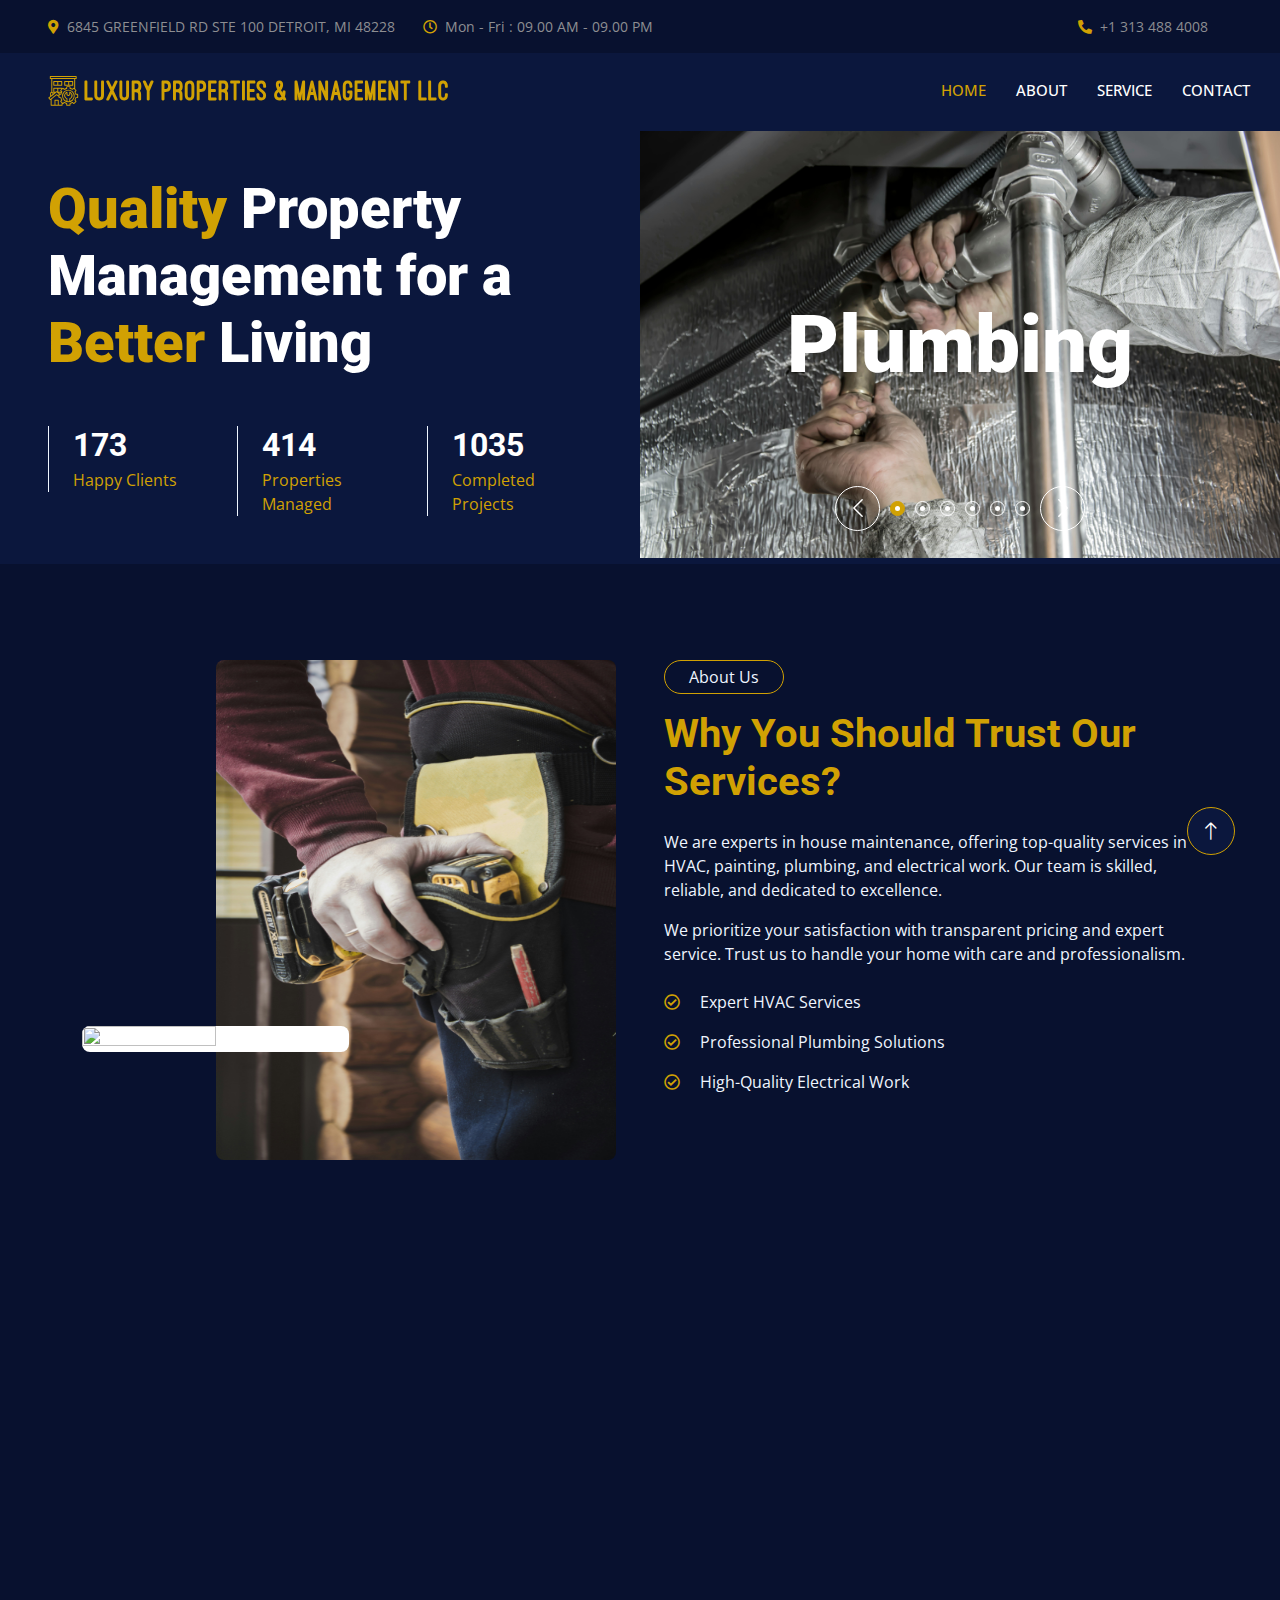
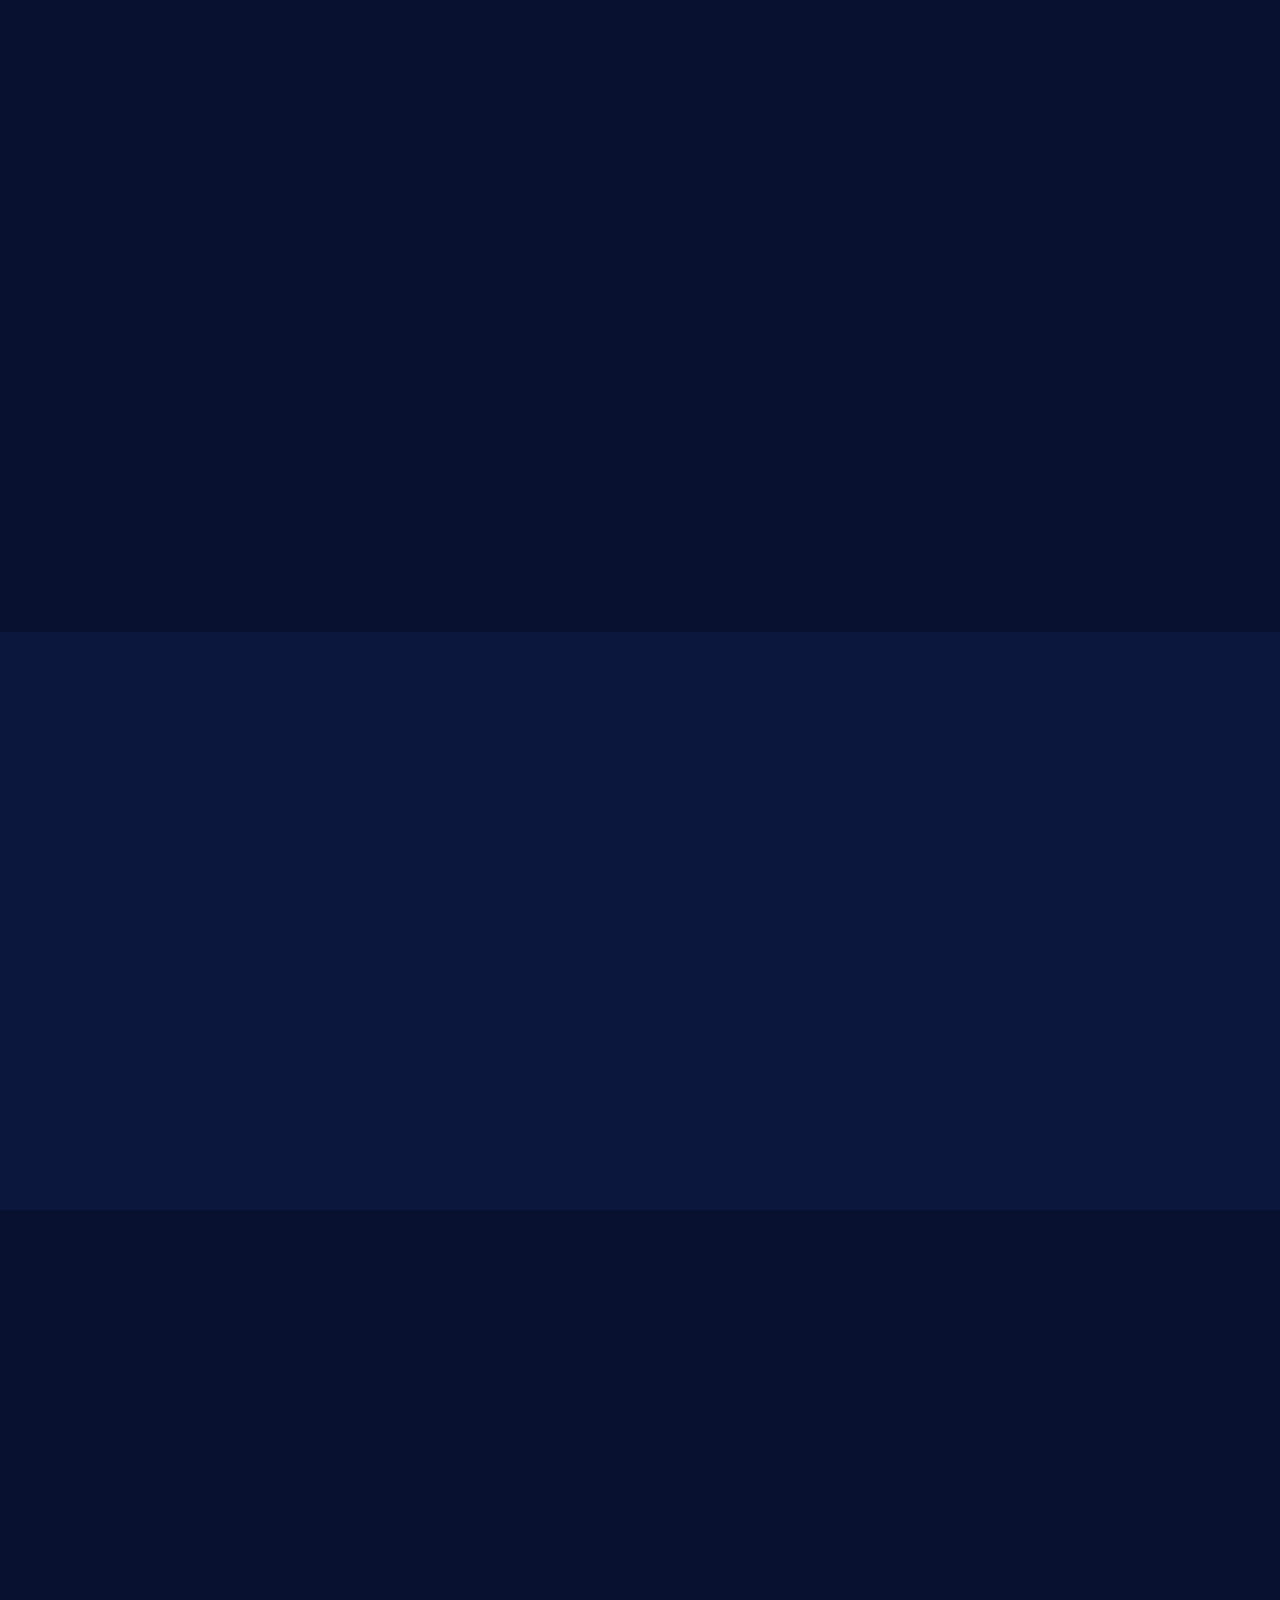
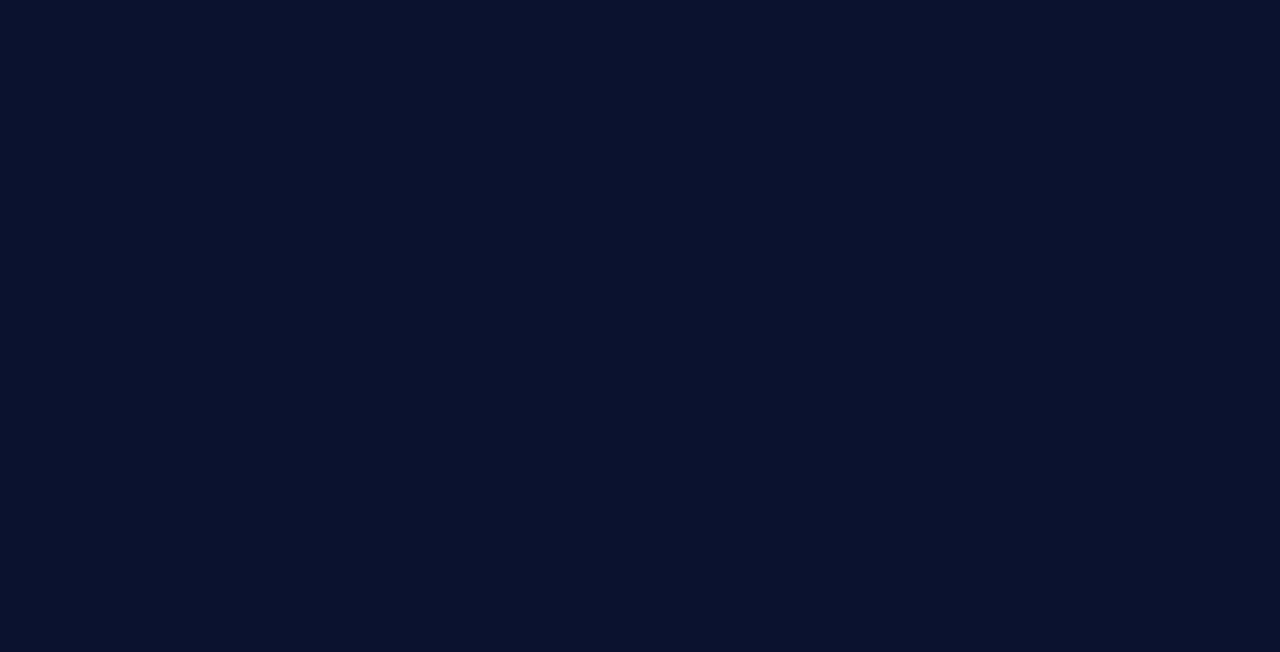
==== index.html @ 9fa2a431 "fixng meta tags" ====
<!DOCTYPE html>
<html lang="en">
    <head>
        <meta charset="utf-8">
        <title>Luxury Properties & Management LLC</title>
        <meta content="width=device-width, initial-scale=1.0" name="viewport">
        <meta name="keywords" content="home maintenance, HVAC repair, plumbing services, electrical work, painting, carpentry, pavement solutions, property management, handyman services">
        <meta name="description" content="Luxury Properties & Management LLC offers expert home maintenance services, including HVAC, plumbing, electrical work, painting, carpentry, and pavement solutions. Reliable, efficient, and high-quality service for your home or business.">
        <meta property="og:title" content="Luxury Properties & Management LLC - Home Maintenance Services">
        <meta property="og:description" content="Expert HVAC, plumbing, electrical, painting, carpentry, and pavement services. Reliable home maintenance solutions for your property.">
        <meta property="og:image" content="https://luxurypropertiesm.com/img/painting-service.jpg">
        <meta property="og:url" content="https://luxurypropertiesm.com">
        <meta property="og:type" content="website">
        <!-- Favicon -->
        <link href="img/luxurypropertiesm.ico" rel="icon">
        <!-- Google Web Fonts -->
        <link rel="preconnect" href="https://fonts.googleapis.com">
        <link rel="preconnect" href="https://fonts.gstatic.com" crossorigin>
        <link href="https://fonts.googleapis.com/css2?family=Open+Sans:wght@400;500&family=Roboto:wght@500;700;900&display=swap" rel="stylesheet">
        <!-- Icon Font Stylesheet -->
        <link href="https://cdnjs.cloudflare.com/ajax/libs/font-awesome/5.10.0/css/all.min.css" rel="stylesheet">
        <link href="https://cdn.jsdelivr.net/npm/bootstrap-icons@1.4.1/font/bootstrap-icons.css" rel="stylesheet">
        <script src="https://kit.fontawesome.com/e46ff3aebe.js" crossorigin="anonymous"></script>
        <!-- Libraries Stylesheet -->
        <link href="lib/animate/animate.min.css" rel="stylesheet">
        <link href="lib/owlcarousel/assets/owl.carousel.min.css" rel="stylesheet">
        <link href="lib/tempusdominus/css/tempusdominus-bootstrap-4.min.css" rel="stylesheet">
        <!-- Customized Bootstrap Stylesheet -->
        <link href="css/bootstrap.min.css" rel="stylesheet">
        <!-- Template Stylesheet -->
        <link href="css/style.css" rel="stylesheet">
    </head>
    <body>
        <!-- Spinner Start -->
        <div id="spinner" class="show bg-white position-fixed translate-middle w-100 vh-100 top-50 start-50 d-flex align-items-center justify-content-center">
            <div class="spinner-grow text-primary" style="width: 3rem; height: 3rem;" role="status">
                <span class="sr-only">Loading...</span>
            </div>
        </div>
        <!-- Spinner End -->
        <!-- Topbar Start -->
        <div class="container-fluid bg-light p-0 wow fadeIn" data-wow-delay="0.1s">
            <div class="row gx-0 d-none d-lg-flex dark-background">
                <div class="col-lg-7 px-5 text-start">
                    <div class="h-100 d-inline-flex align-items-center py-3 me-4">
                        <small class="fa fa-map-marker-alt text-primary me-2"></small>
                        <small>6845 GREENFIELD RD STE 100 DETROIT, MI 48228</small>
                    </div>
                    <div class="h-100 d-inline-flex align-items-center py-3">
                        <small class="far fa-clock text-primary me-2"></small>
                        <small>Mon - Fri : 09.00 AM - 09.00 PM</small>
                    </div>
                </div>
                <div class="col-lg-5 px-5 text-end">
                    <div class="h-100 d-inline-flex align-items-center py-3 me-4">
                        <small class="fa fa-phone-alt text-primary me-2"></small>
                        <small>+1 313 488 4008</small>
                    </div>
                </div>
            </div>
        </div>
        <!-- Topbar End -->
        <!-- Navbar Start -->
        <nav class="navbar navbar-expand-lg bg-white navbar-light sticky-top p-0 wow fadeIn primary-background" data-wow-delay="0.1s">
            <a href="index.html" class="navbar-brand d-flex align-items-center px-4 px-lg-5">
                <img
                    src="img/default-monochrome.svg"
                    alt="Logo"
                    style="max-width: 400px; min-width: 200px;"
                    height="100%"
                >
            </a>
            <button
                type="button"
                class="navbar-toggler me-4"
                data-bs-toggle="collapse"
                data-bs-target="#navbarCollapse"
            >
                <span class="navbar-toggler-icon"></span>
            </button>
            <div class="collapse navbar-collapse" id="navbarCollapse">
                <div class="navbar-nav ms-auto p-4 p-lg-0">
                    <a href="index.html" class="nav-item nav-link active">Home</a>
                    <a href="about.html" class="nav-item nav-link">About</a>
                    <a href="service.html" class="nav-item nav-link">Service</a>
                    <a href="contact.html" class="nav-item nav-link">Contact</a>
                </div>
            </div>
        </nav>
        <!-- Navbar End -->
        <!-- Header Start -->
        <div class="container-fluid header bg-primary p-0 mb-5">
            <div class="row g-0 align-items-center flex-column-reverse flex-lg-row primary-background">
                <div class="col-lg-6 p-5 wow fadeIn" data-wow-delay="0.1s">
                    <h1 class="display-4 mb-5 text-white">
                        <span class="text-primary">Quality</span>
                        Property Management for a
                        <span class="text-primary">Better</span>
                        Living
                    </h1>
                    <div class="row g-4">
                        <div class="col-sm-4">
                            <div class="border-start border-light ps-4">
                                <h2 class="text-white mb-1" data-toggle="counter-up">500</h2>
                                <p class="text-primary mb-0">Happy Clients</p>
                            </div>
                        </div>
                        <div class="col-sm-4">
                            <div class="border-start border-light ps-4">
                                <h2 class="text-white mb-1" data-toggle="counter-up">1200</h2>
                                <p class="text-primary mb-0">Properties Managed</p>
                            </div>
                        </div>
                        <div class="col-sm-4">
                            <div class="border-start border-light ps-4">
                                <h2 class="text-white mb-1" data-toggle="counter-up">3000</h2>
                                <p class="text-primary mb-0">Completed Projects</p>
                            </div>
                        </div>
                    </div>
                </div>
                <div class="col-lg-6 wow fadeIn" data-wow-delay="0.5s">
                    <div class="owl-carousel header-carousel">
                        <div class="owl-carousel-item position-relative">
                            <img class="img-fluid" src="img/pumbing-service.jpg" alt="">
                            <div class="owl-carousel-text">
                                <h1 class="display-1 text-white mb-0">Plumbing</h1>
                            </div>
                        </div>
                        <div class="owl-carousel-item position-relative">
                            <img class="img-fluid" src="img/Electric-2.jpg" alt="">
                            <div class="owl-carousel-text">
                                <h1 class="display-1 text-white mb-0">Electrical</h1>
                            </div>
                        </div>
                        <div class="owl-carousel-item position-relative">
                            <img class="img-fluid" src="img/HVAC.jpg" alt="">
                            <div class="owl-carousel-text">
                                <h1 class="display-1 text-white mb-0">HVAC</h1>
                            </div>
                        </div>
                        <div class="owl-carousel-item position-relative">
                            <img class="img-fluid" src="img/Pavement.jpg" alt="">
                            <div class="owl-carousel-text">
                                <h1 class="display-1 text-white mb-0">Pavement</h1>
                            </div>
                        </div>
                        <div class="owl-carousel-item position-relative">
                            <img class="img-fluid" src="img/painting-service.jpg" alt="">
                            <div class="owl-carousel-text">
                                <h1 class="display-1 text-white mb-0">Painting</h1>
                            </div>
                        </div>
                        <div class="owl-carousel-item position-relative">
                            <img class="img-fluid" src="img/Luxury-House.jpg" alt="">
                            <div class="owl-carousel-text">
                                <h1 class="display-1 text-white mb-0">General Maintenance</h1>
                            </div>
                        </div>
                    </div>
                </div>
            </div>
        </div>
        <!-- Header End -->
        <!-- About Start -->
        <div class="container-xxl py-5">
            <div class="container">
                <div class="row g-5">
                    <div class="col-lg-6 wow fadeIn" data-wow-delay="0.1s">
                        <div class="d-flex flex-column">
                            <img
                                class="img-fluid rounded w-75 align-self-end"
                                src="img/trust-us.jpg"
                                alt=""
                                style="max-height: 500px;"
                            >
                            <img
                                class="img-fluid rounded w-50 bg-white "
                                src="img/trust-us-2.jpg"
                                alt=""
                                style="margin-top: -25%; height: 100%; width: 100%;"
                            >
                        </div>
                    </div>
                    <div class="col-lg-6 wow fadeIn" data-wow-delay="0.5s">
                        <p class="d-inline-block border rounded-pill py-1 px-4">About Us</p>
                        <h1 class="mb-4 text-primary">Why You Should Trust Our Services?</h1>
                        <p>We are experts in house maintenance, offering top-quality services in HVAC, painting, plumbing, and electrical work. Our team is skilled, reliable, and dedicated to excellence.</p>
                        <p class="mb-4">We prioritize your satisfaction with transparent pricing and expert service. Trust us to handle your home with care and professionalism.</p>
                        <p>
                            <i class="far fa-check-circle text-primary me-3"></i>
                            Expert HVAC Services
                        </p>
                        <p>
                            <i class="far fa-check-circle text-primary me-3"></i>
                            Professional Plumbing Solutions
                        </p>
                        <p>
                            <i class="far fa-check-circle text-primary me-3"></i>
                            High-Quality Electrical Work
                        </p>
                    </div>
                </div>
            </div>
        </div>
        <!-- About End -->
        <!-- Service Start -->
        <div class="container-xxl py-5">
            <div class="container">
                <div class="text-center mx-auto mb-5 wow fadeInUp" data-wow-delay="0.1s" style="max-width: 600px;">
                    <p class="d-inline-block border rounded-pill py-1 px-4">Services</p>
                    <h1 class="text-primary">Home Maintenance Solutions</h1>
                </div>
                <div class="row g-4">
                    <div class="col-lg-4 col-md-6 wow fadeInUp" data-wow-delay="0.1s">
                        <div class="service-item primary-background rounded h-100 p-5">
                            <div class="d-inline-flex align-items-center justify-content-center dark-background rounded-circle mb-4" style="width: 65px; height: 65px;">
                                <i class="fa-solid fa-faucet text-primary fs-4"></i>
                            </div>
                            <h4 class="mb-3 text-primary">Plumbing</h4>
                            <p class="mb-4">Reliable plumbing solutions for repairs, installations, and leak prevention.</p>
                            <a class="btn" href="./service.html">
                                <i class="fa fa-plus text-primary me-3"></i>
                                Read More
                            </a>
                        </div>
                    </div>
                    <div class="col-lg-4 col-md-6 wow fadeInUp" data-wow-delay="0.3s">
                        <div class="service-item primary-background rounded h-100 p-5">
                            <div class="d-inline-flex align-items-center justify-content-center dark-background rounded-circle mb-4" style="width: 65px; height: 65px;">
                                <i class="fa-solid fa-temperature-arrow-down text-primary fs-4"></i>
                            </div>
                            <h4 class="mb-3 text-primary">HVAC Installation & Repair</h4>
                            <p class="mb-4">Expert HVAC installation, repair, and maintenance for year-round comfort.</p>
                            <a class="btn" href="./service.html">
                                <i class="fa fa-plus text-primary me-3"></i>
                                Read More
                            </a>
                        </div>
                    </div>
                    <div class="col-lg-4 col-md-6 wow fadeInUp" data-wow-delay="0.5s">
                        <div class="service-item primary-background rounded h-100 p-5">
                            <div class="d-inline-flex align-items-center justify-content-center dark-background rounded-circle mb-4" style="width: 65px; height: 65px;">
                                <i class="fa-solid fa-paint-roller text-primary fs-4"></i>
                            </div>
                            <h4 class="mb-3 text-primary">Painting</h4>
                            <p class="mb-4">Professional painting services for interior, exterior, and custom finishes.</p>
                            <a class="btn" href="./service.html">
                                <i class="fa fa-plus text-primary me-3"></i>
                                Read More
                            </a>
                        </div>
                    </div>
                    <div class="col-lg-4 col-md-6 wow fadeInUp" data-wow-delay="0.1s">
                        <div class="service-item primary-background rounded h-100 p-5">
                            <div class="d-inline-flex align-items-center justify-content-center dark-background rounded-circle mb-4" style="width: 65px; height: 65px;">
                                <i class="fa-solid fa-plug-circle-bolt text-primary fs-4"></i>
                            </div>
                            <h4 class="mb-3 text-primary">Electrical</h4>
                            <p class="mb-4">Safe and efficient electrical installation, repair, and maintenance services.</p>
                            <a class="btn" href="./service.html">
                                <i class="fa fa-plus text-primary me-3"></i>
                                Read More
                            </a>
                        </div>
                    </div>
                    <div class="col-lg-4 col-md-6 wow fadeInUp" data-wow-delay="0.3s">
                        <div class="service-item primary-background rounded h-100 p-5">
                            <div class="d-inline-flex align-items-center justify-content-center dark-background rounded-circle mb-4" style="width: 65px; height: 65px;">
                                <i class="fa-solid fa-hammer text-primary fs-4"></i>
                            </div>
                            <h4 class="mb-3 text-primary">Carpentry</h4>
                            <p class="mb-4">Skilled carpentry services for repairs, custom woodwork, and installations.</p>
                            <a class="btn" href="./service.html">
                                <i class="fa fa-plus text-primary me-3"></i>
                                Read More
                            </a>
                        </div>
                    </div>
                    <div class="col-lg-4 col-md-6 wow fadeInUp" data-wow-delay="0.5s">
                        <div class="service-item primary-background rounded h-100 p-5">
                            <div class="d-inline-flex align-items-center justify-content-center dark-background rounded-circle mb-4" style="width: 65px; height: 65px;">
                                <i class="fa-solid fa-road-circle-check text-primary fs-4"></i>
                            </div>
                            <h4 class="mb-3 text-primary">Pavement</h4>
                            <p class="mb-4">Durable pavement solutions for installation, repair, and maintenance services.</p>
                            <a class="btn" href="./service.html">
                                <i class="fa fa-plus text-primary me-3"></i>
                                Read More
                            </a>
                        </div>
                    </div>
                </div>
            </div>
        </div>
        <!-- Service End -->
        <!-- Feature Start -->
        <div class="container-fluid bg-primary overflow-hidden my-5 px-lg-0 primary-background">
            <div class="container feature px-lg-0">
                <div class="row g-0 mx-lg-0">
                    <div class="col-lg-6 feature-text py-5 wow fadeIn" data-wow-delay="0.1s">
                        <div class="p-lg-5 ps-lg-0">
                            <p class="d-inline-block border rounded-pill text-light py-1 px-4">Features</p>
                            <h1 class="text-primary mb-4">Why Choose Us</h1>
                            <p class="text-white mb-4 pb-2">Experienced professionals delivering top-quality home maintenance. From plumbing to electrical work, we ensure reliable, efficient, and long-lasting solutions. Trust us for expert service and customer satisfaction.</p>
                            <div class="row g-4">
                                <div class="col-6">
                                    <div class="d-flex align-items-center">
                                        <div class="d-flex flex-shrink-0 align-items-center justify-content-center rounded-circle dark-background" style="width: 55px; height: 55px;">
                                            <i class="fa-solid fa-user-check text-primary"></i>
                                        </div>
                                        <div class="ms-4">
                                            <p class="text-white mb-2">Experience</p>
                                            <h5 class="text-white mb-0">Workers</h5>
                                        </div>
                                    </div>
                                </div>
                                <div class="col-6">
                                    <div class="d-flex align-items-center">
                                        <div class="d-flex flex-shrink-0 align-items-center justify-content-center rounded-circle dark-background" style="width: 55px; height: 55px;">
                                            <i class="fa fa-check text-primary"></i>
                                        </div>
                                        <div class="ms-4">
                                            <p class="text-white mb-2">Quality</p>
                                            <h5 class="text-white mb-0">Services</h5>
                                        </div>
                                    </div>
                                </div>
                                <div class="col-6">
                                    <div class="d-flex align-items-center">
                                        <div class="d-flex flex-shrink-0 align-items-center justify-content-center rounded-circle dark-background" style="width: 55px; height: 55px;">
                                            <i class="fa fa-comment-medical text-primary"></i>
                                        </div>
                                        <div class="ms-4">
                                            <p class="text-white mb-2">Positive</p>
                                            <h5 class="text-white mb-0">Consultation</h5>
                                        </div>
                                    </div>
                                </div>
                                <div class="col-6">
                                    <div class="d-flex align-items-center">
                                        <div class="d-flex flex-shrink-0 align-items-center justify-content-center rounded-circle dark-background" style="width: 55px; height: 55px;">
                                            <i class="fa fa-headphones text-primary"></i>
                                        </div>
                                        <div class="ms-4">
                                            <p class="text-white mb-2">24 Hours</p>
                                            <h5 class="text-white mb-0">Support</h5>
                                        </div>
                                    </div>
                                </div>
                            </div>
                        </div>
                    </div>
                    <div class="col-lg-6 pe-lg-0 wow fadeIn" data-wow-delay="0.5s" style="min-height: 400px;">
                        <div class="position-relative h-100">
                            <img
                                class="position-absolute img-fluid w-100 h-100"
                                src="img/Electric-2.jpg"
                                style="object-fit: cover;"
                                alt=""
                            >
                        </div>
                    </div>
                </div>
            </div>
        </div>
        <!-- Feature End -->
        <!-- Testimonial Start -->
        <div class="container-xxl py-5">
            <div class="container">
                <div class="text-center mx-auto mb-5 wow fadeInUp" data-wow-delay="0.1s" style="max-width: 600px;">
                    <p class="d-inline-block border rounded-pill py-1 px-4">Testimonial</p>
                    <h1 class="text-primary">What Our Customers Say!</h1>
                </div>
                <div class="owl-carousel testimonial-carousel wow fadeInUp" data-wow-delay="0.1s">
                    <div class="testimonial-item text-center">
                        <img class="img-fluid dark-background rounded-circle p-2 mx-auto mb-4" src="img/unknownuser.jpg" style="width: 100px; height: 100px;">
                        <div class="testimonial-text rounded text-center p-4">
                            <p>I couldn't be happier with the service from this team! They fixed our plumbing issues quickly and efficiently, and the prices were fair. The technicians were professional and friendly. Highly recommend!</p>
                            <h5 class="mb-1">Sarah L.</h5>
                        </div>
                    </div>
                    <div class="testimonial-item text-center">
                        <img class="img-fluid dark-background rounded-circle p-2 mx-auto mb-4" src="img/unknownuser.jpg" style="width: 100px; height: 100px;">
                        <div class="testimonial-text rounded text-center p-4">
                            <p>We had our HVAC system replaced, and the process was seamless. The crew was knowledgeable and respectful, and they ensured everything was running perfectly before they left. Our home has never been more comfortable!</p>
                            <h5 class="mb-1">James T.</h5>
                        </div>
                    </div>
                    <div class="testimonial-item text-center">
                        <img class="img-fluid dark-background rounded-circle p-2 mx-auto mb-4" src="img/unknownuser.jpg" style="width: 100px; height: 100px;">
                        <div class="testimonial-text rounded text-center p-4">
                            <p>The painting service was exceptional! The team worked fast and with great attention to detail. Our home looks brand new, and the final result exceeded our expectations. Will definitely use them again for any future needs.</p>
                            <h5 class="mb-1">Emily W.</h5>
                        </div>
                    </div>
                </div>
            </div>
        </div>
        <!-- Testimonial End -->
        <!-- Footer Start -->
        <div class="container-fluid bg-dark text-light footer mt-5 pt-5 wow fadeIn primary-background" data-wow-delay="0.1s">
            <div class="container py-5">
                <div class="row g-5">
                    <div class="col-lg-3 col-md-6">
                        <h5 class="text-light mb-4">Address</h5>
                        <p class="mb-2">
                            <i class="fa fa-map-marker-alt me-3"></i>
                            6845 GREENFIELD RD STE 100 DETROIT, MI 48228
                        </p>
                        <p class="mb-2">
                            <i class="fa fa-phone-alt me-3"></i>
                            +1 313 488 4008
                        </p>
                        <p class="mb-2">
                            <i class="fa fa-envelope me-3"></i>
                            service@luxurypropertiesm.com
                        </p>
                        <p class="mb-2">
                            <i class="fa fa-envelope me-3"></i>
                            ap@luxurypropertiesm.com
                        </p>
                    </div>
                    <div class="col-lg-3 col-md-6">
                        <h5 class="text-light mb-4">Services</h5>
                        <a class="btn btn-link" href="./service.html">Plumbing</a>
                        <a class="btn btn-link" href="./service.html">HVAC Installation & Repair</a>
                        <a class="btn btn-link" href="./service.html">Painting</a>
                        <a class="btn btn-link" href="./service.html">Electrical</a>
                        <a class="btn btn-link" href="./service.html">Carpentry</a>
                        <a class="btn btn-link" href="./service.html">Pavement</a>
                    </div>
                    <div class="col-lg-3 col-md-6">
                        <h5 class="text-light mb-4">Quick Links</h5>
                        <a class="btn btn-link" href="./about.html">About Us</a>
                        <a class="btn btn-link" href="./contact.html">Contact Us</a>
                        <a class="btn btn-link" href="./service.html">Our Services</a>
                        <a class="btn btn-link" href="./privacy.html">Terms & Condition</a>
                    </div>
                </div>
            </div>
            <!-- <div class="container">
                <div class="copyright">
                    <div class="row">
                        <div class="col-md-6 text-center text-md-start mb-3 mb-md-0">
                            &copy;
                            <a class="border-bottom" href="#">Your Site Name</a>
                            , All Right Reserved.
                        </div>
                        <div class="col-md-6 text-center text-md-end">
                            Designed By
                            <a class="border-bottom" href="https://htmlcodex.com">HTML Codex</a>
                        </div>
                    </div>
                </div>
            </div> -->
        </div>
        <!-- Footer End -->
        <!-- Back to Top -->
        <a href="#" class="btn btn-lg btn-primary btn-lg-square rounded-circle back-to-top">
            <i class="bi bi-arrow-up"></i>
        </a>
        <!-- JavaScript Libraries -->
        <script src="https://code.jquery.com/jquery-3.4.1.min.js"></script>
        <script src="https://cdn.jsdelivr.net/npm/bootstrap@5.0.0/dist/js/bootstrap.bundle.min.js"></script>
        <script src="lib/wow/wow.min.js"></script>
        <script src="lib/easing/easing.min.js"></script>
        <script src="lib/waypoints/waypoints.min.js"></script>
        <script src="lib/counterup/counterup.min.js"></script>
        <script src="lib/owlcarousel/owl.carousel.min.js"></script>
        <script src="lib/tempusdominus/js/moment.min.js"></script>
        <script src="lib/tempusdominus/js/moment-timezone.min.js"></script>
        <script src="lib/tempusdominus/js/tempusdominus-bootstrap-4.min.js"></script>
        <!-- Template Javascript -->
        <script src="js/main.js"></script>
    </body>
</html>
---- css/style.css ----
/********** Template CSS **********/
:root {
    --primary: #d1a103;
    --dark-primary:#b98f05;
    --light: #EFF5FF;
    --dark: #1B2C51;
    --primary-background: #0b173d;
    --dark-background: #08112f;
}



p{
    color: var(--light)
}

body{
    background-color: var(--dark-background);
}

.border{
    border: 1px solid var(--primary) !important;
}

.navbar-toggler, .navbar-light .navbar-toggler, .navbar-toggler-icon{
    color : var(--primary) !important;
}

.navbar-toggler-icon {
    filter: invert(70%) sepia(98%) saturate(750%) hue-rotate(0deg) brightness(100%) contrast(100%);
}


.primary-background{
    background-color: var(--primary-background) !important;
}

.dark-background{
    background-color: var(--dark-background) !important;
}

.fw-medium {
    font-weight: 500 !important;
}

.fw-bold {
    font-weight: 700 !important;
}

.fw-black {
    font-weight: 900 !important;
}

.back-to-top {
    position: fixed;
    display: none;
    right: 45px;
    bottom: 45px;
    z-index: 99;
}


/*** Spinner ***/
#spinner {
    opacity: 0;
    visibility: hidden;
    transition: opacity .5s ease-out, visibility 0s linear .5s;
    z-index: 99999;
}

#spinner.show {
    transition: opacity .5s ease-out, visibility 0s linear 0s;
    visibility: visible;
    opacity: 1;
}


/*** Button ***/
.btn {
    font-weight: 500;
    transition: .5s;
}

.btn.btn-primary,
.btn.btn-secondary {
    color: #FFFFFF;
}

.btn-square {
    width: 38px;
    height: 38px;
}

.btn-sm-square {
    width: 32px;
    height: 32px;
}

.btn-lg-square {
    width: 48px;
    height: 48px;
}

.btn-square,
.btn-sm-square,
.btn-lg-square {
    padding: 0;
    display: flex;
    align-items: center;
    justify-content: center;
    font-weight: normal;
}


/*** Navbar ***/
.navbar .dropdown-toggle::after {
    border: none;
    content: "\f107";
    font-family: "Font Awesome 5 Free";
    font-weight: 900;
    vertical-align: middle;
    margin-left: 8px;
}

.navbar .navbar-nav .nav-link {
    margin-right: 30px;
    padding: 25px 0;
    color: #FFFFFF;
    font-size: 15px;
    font-weight: 500;
    text-transform: uppercase;
    outline: none;
}

.navbar .navbar-nav .nav-link:hover,
.navbar .navbar-nav .nav-link.active {
    color: var(--primary);
}

@media (max-width: 991.98px) {
    .navbar .navbar-nav .nav-link  {
        margin-right: 0;
        padding: 10px 0;
    }

    .navbar .navbar-nav {
        border-top: 1px solid #EEEEEE;
    }
}

.navbar .navbar-brand,
.navbar a.btn {
    height: 75px;
}

.navbar .navbar-nav .nav-link {
    font-weight: 500;
}

.navbar.sticky-top {
    top: -100px;
    transition: .5s;
}

@media (min-width: 992px) {
    .navbar .nav-item .dropdown-menu {
        display: block;
        border: none;
        margin-top: 0;
        top: 150%;
        opacity: 0;
        visibility: hidden;
        transition: .5s;
    }

    .navbar .nav-item:hover .dropdown-menu {
        top: 100%;
        visibility: visible;
        transition: .5s;
        opacity: 1;
    }
}


/*** Header ***/
.header-carousel .owl-carousel-text {
    position: absolute;
    width: 100%;
    height: 100%;
    padding: 3rem;
    top: 0;
    left: 0;
    display: flex;
    align-items: center;
    justify-content: center;
    text-shadow: 0 0 30px rgba(0, 0, 0, .1);
}

.header-carousel .owl-nav {
    position: absolute;
    width: 250px;
    height: 45px;
    bottom: 30px;
    left: 50%;
    transform: translateX(-50%);
    display: flex;
    justify-content: space-between;
}

.header-carousel .owl-nav .owl-prev,
.header-carousel .owl-nav .owl-next {
    width: 45px;
    height: 45px;
    display: flex;
    align-items: center;
    justify-content: center;
    color: #FFFFFF;
    background: transparent;
    border: 1px solid #FFFFFF;
    border-radius: 45px;
    font-size: 22px;
    transition: .5s;
}

.header-carousel .owl-nav .owl-prev:hover,
.header-carousel .owl-nav .owl-next:hover {
    background: var(--primary);
    border-color: var(--primary);
}

.header-carousel .owl-dots {
    position: absolute;
    height: 45px;
    bottom: 30px;
    left: 50%;
    transform: translateX(-50%);
    display: flex;
    align-items: center;
    justify-content: center;
}

.header-carousel .owl-dot {
    position: relative;
    display: inline-block;
    margin: 0 5px;
    width: 15px;
    height: 15px;
    background: transparent;
    border: 1px solid #FFFFFF;
    border-radius: 15px;
    transition: .5s;
}

.header-carousel .owl-dot::after {
    position: absolute;
    content: "";
    width: 5px;
    height: 5px;
    top: 4px;
    left: 4px;
    background: #FFFFFF;
    border-radius: 5px;
}

.header-carousel .owl-dot.active {
    background: var(--primary);
    border-color: var(--primary);
}

.page-header {
    background: url(../img/about.jpg) top  no-repeat;
    background-size: cover;
    text-shadow: 0 0 30px rgba(0, 0, 0, .1);
}

.breadcrumb-item + .breadcrumb-item::before {
    color: var(--light);
}


/*** Service ***/
.service-item {
    transition: .5s;
}

.service-item:hover {
    margin-top: -10px;
    box-shadow: 0 .5rem 1.5rem rgba(0, 0, 0, .08);
}

.service-item .btn {
    width: 40px;
    height: 40px;
    display: inline-flex;
    align-items: center;
    background: var(--dark-background);
    color: var(--light);
    border-radius: 40px;
    white-space: nowrap;
    overflow: hidden;
    transition: .5s;
}

.service-item:hover .btn {
    width: 140px;
}


/*** Feature ***/
@media (min-width: 992px) {
    .container.feature {
        max-width: 100% !important;
    }

    .feature-text  {
        padding-left: calc(((100% - 960px) / 2) + .75rem);
    }
}

@media (min-width: 1200px) {
    .feature-text  {
        padding-left: calc(((100% - 1140px) / 2) + .75rem);
    }
}

@media (min-width: 1400px) {
    .feature-text  {
        padding-left: calc(((100% - 1320px) / 2) + .75rem);
    }
}


/*** Team ***/
.team-item img {
    position: relative;
    top: 0;
    transition: .5s;
}

.team-item:hover img {
    top: -30px;
}

.team-item .team-text {
    position: relative;
    height: 100px;
    transition: .5s;
}

.team-item:hover .team-text {
    margin-top: -60px;
    height: 160px;
}

.team-item .team-text .team-social {
    opacity: 0;
    transition: .5s;
}

.team-item:hover .team-text .team-social {
    opacity: 1;
}

.team-item .team-social .btn {
    display: inline-flex;
    color: var(--primary);
    background: #FFFFFF;
    border-radius: 40px;
}

.team-item .team-social .btn:hover {
    color: #FFFFFF;
    background: var(--primary);
}


/*** Appointment ***/
.bootstrap-datetimepicker-widget.bottom {
    top: auto !important;
}

.bootstrap-datetimepicker-widget .table * {
    border-bottom-width: 0px;
}

.bootstrap-datetimepicker-widget .table th {
    font-weight: 500;
}

.bootstrap-datetimepicker-widget.dropdown-menu {
    padding: 10px;
    border-radius: 2px;
}

.bootstrap-datetimepicker-widget table td.active,
.bootstrap-datetimepicker-widget table td.active:hover {
    background: var(--primary);
}

.bootstrap-datetimepicker-widget table td.today::before {
    border-bottom-color: var(--primary);
}


/*** Testimonial ***/
.testimonial-carousel::before {
    position: absolute;
    content: "";
    top: 0;
    left: 0;
    height: 100%;
    width: 0;
    background: linear-gradient(to right, #08112f 0%, rgba(255, 255, 255, 0) 100%);
    z-index: 1;
}

.testimonial-carousel::after {
    position: absolute;
    content: "";
    top: 0;
    right: 0;
    height: 100%;
    width: 0;
    background: linear-gradient(to left, #08112f 0%, rgba(255, 255, 255, 0) 100%);
    z-index: 1;
}

@media (min-width: 768px) {
    .testimonial-carousel::before,
    .testimonial-carousel::after {
        width: 200px;
    }
}

@media (min-width: 992px) {
    .testimonial-carousel::before,
    .testimonial-carousel::after {
        width: 300px;
    }
}

.testimonial-carousel .owl-item .testimonial-text {
    background: var(--light);
    transform: scale(.8);
    transition: .5s;
}

.testimonial-carousel .owl-item.center .testimonial-text {
    background: var(--primary);
    transform: scale(1);
}

.testimonial-carousel .owl-item .testimonial-text *,
.testimonial-carousel .owl-item .testimonial-item img {
    transition: .5s;
}

.testimonial-carousel .owl-item.center .testimonial-text * {
    color: var(--light) !important;
}

.testimonial-carousel .owl-item.center .testimonial-item img {
    background: var(--primary) !important;
} 

.testimonial-carousel .owl-nav {
    position: absolute;
    width: 350px;
    top: 15px;
    left: 50%;
    transform: translateX(-50%);
    display: flex;
    justify-content: space-between;
    opacity: 0;
    transition: .5s;
    z-index: 1;
}

.testimonial-carousel:hover .owl-nav {
    width: 300px;
    opacity: 1;
}

.testimonial-carousel .owl-nav .owl-prev,
.testimonial-carousel .owl-nav .owl-next {
    position: relative;
    color: var(--primary);
    font-size: 45px;
    transition: .5s;
}

.testimonial-carousel .owl-nav .owl-prev:hover,
.testimonial-carousel .owl-nav .owl-next:hover {
    color: var(--dark);
}


/*** Footer ***/
.footer .btn.btn-social {
    margin-right: 5px;
    width: 35px;
    height: 35px;
    display: flex;
    align-items: center;
    justify-content: center;
    color: var(--light);
    border: 1px solid #FFFFFF;
    transition: .3s;
}

.footer .btn.btn-social:hover {
    color: var(--primary);
}

.footer .btn.btn-link {
    display: block;
    margin-bottom: 5px;
    padding: 0;
    text-align: left;
    color: #FFFFFF;
    font-size: 15px;
    font-weight: normal;
    text-transform: capitalize;
    transition: .3s;
}

.footer .btn.btn-link::before {
    position: relative;
    content: "\f105";
    font-family: "Font Awesome 5 Free";
    font-weight: 900;
    margin-right: 10px;
}

.footer .btn.btn-link:hover {
    color: var(--primary);
    letter-spacing: 1px;
    box-shadow: none;
}

.footer .copyright {
    padding: 25px 0;
    font-size: 15px;
    border-top: 1px solid rgba(256, 256, 256, .1);
}

.footer .copyright a {
    color: var(--light);
}

.footer .copyright a:hover {
    color: var(--primary);
}


.services-card-image{
    min-width: 100%;
    height: 100%;
}
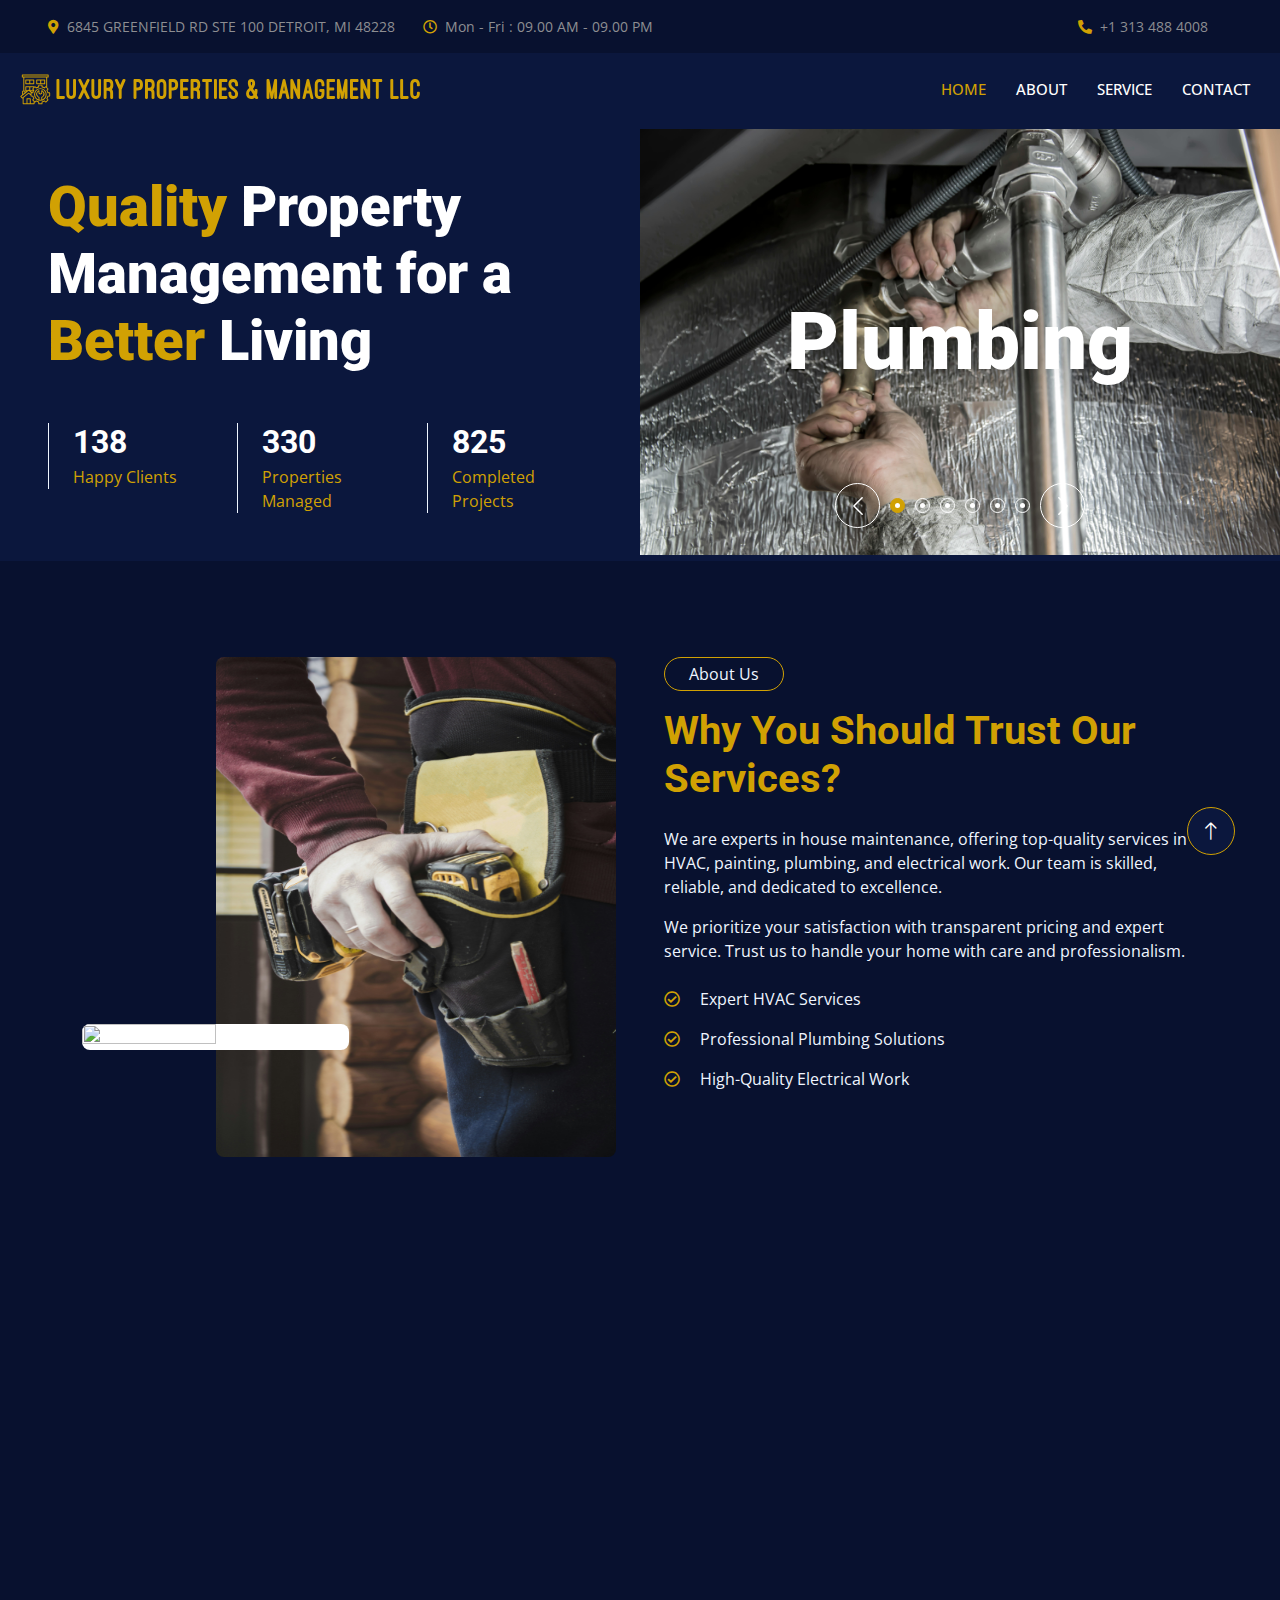
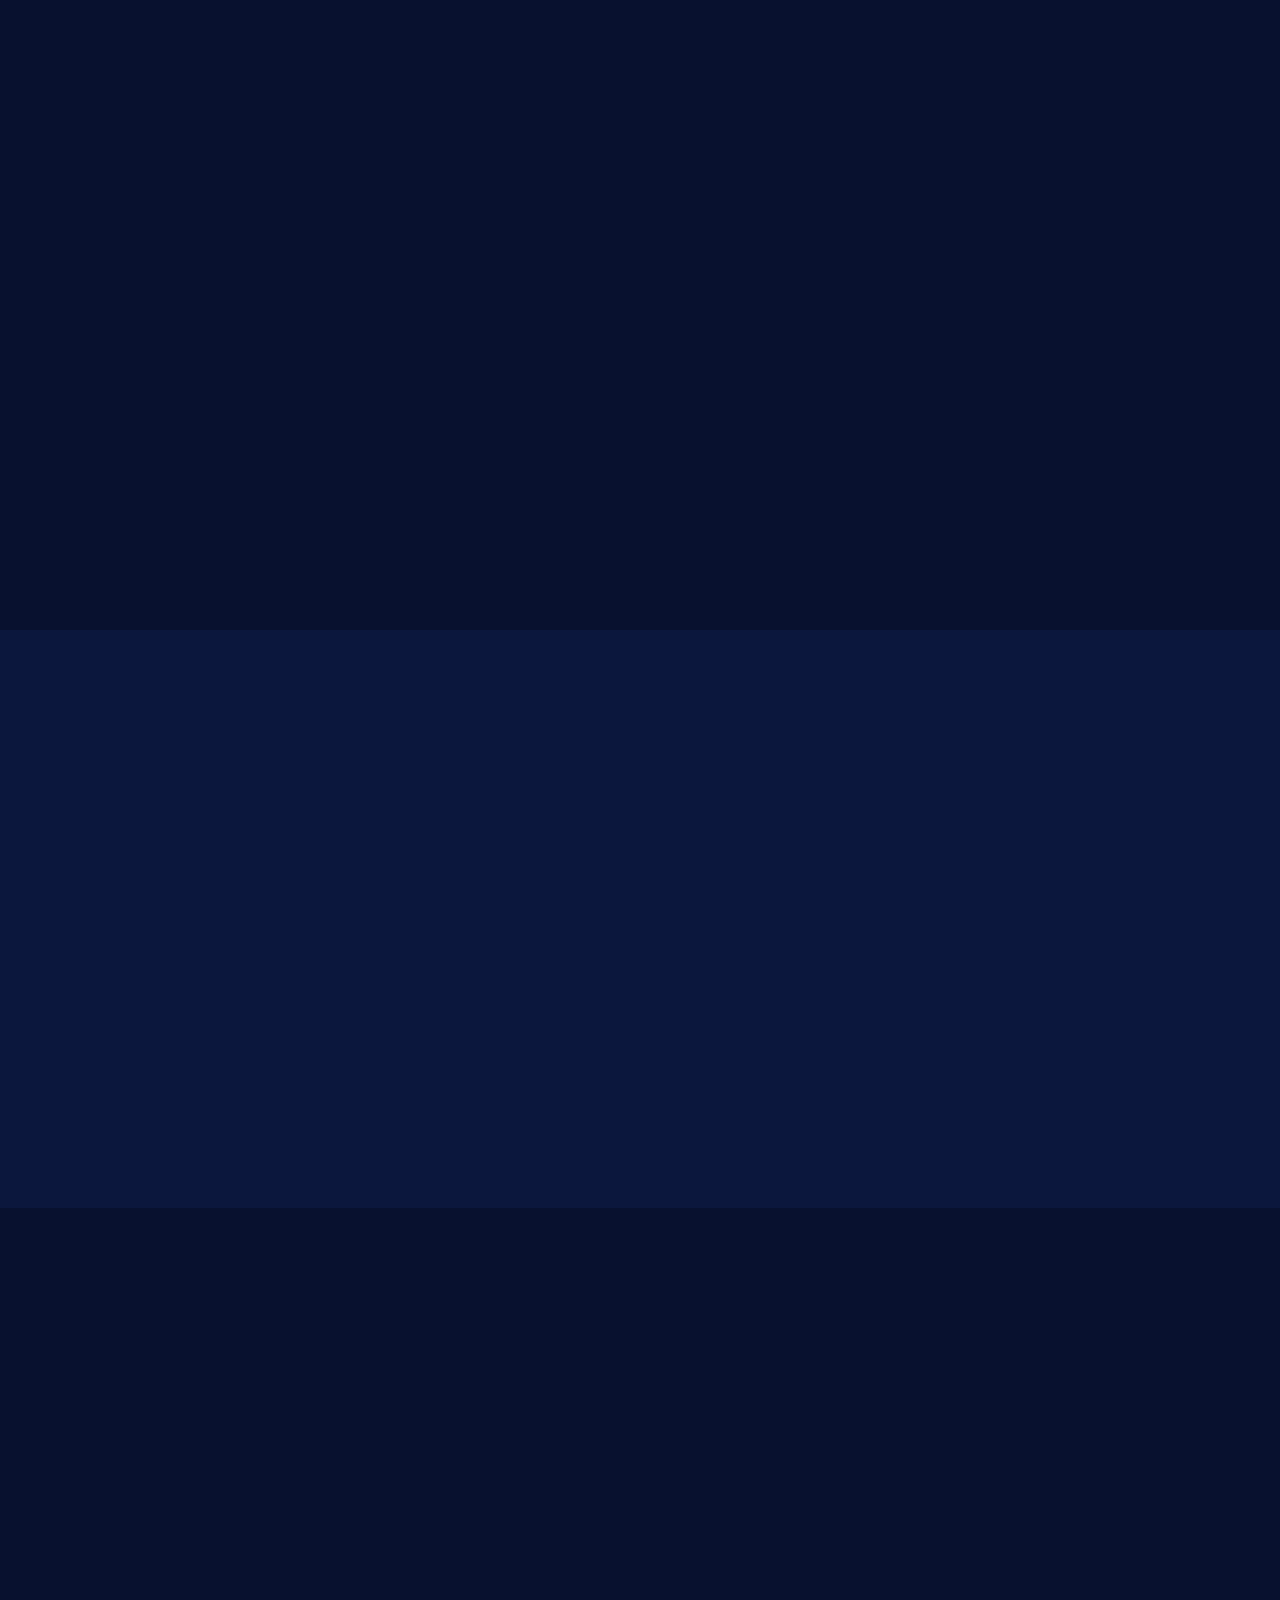
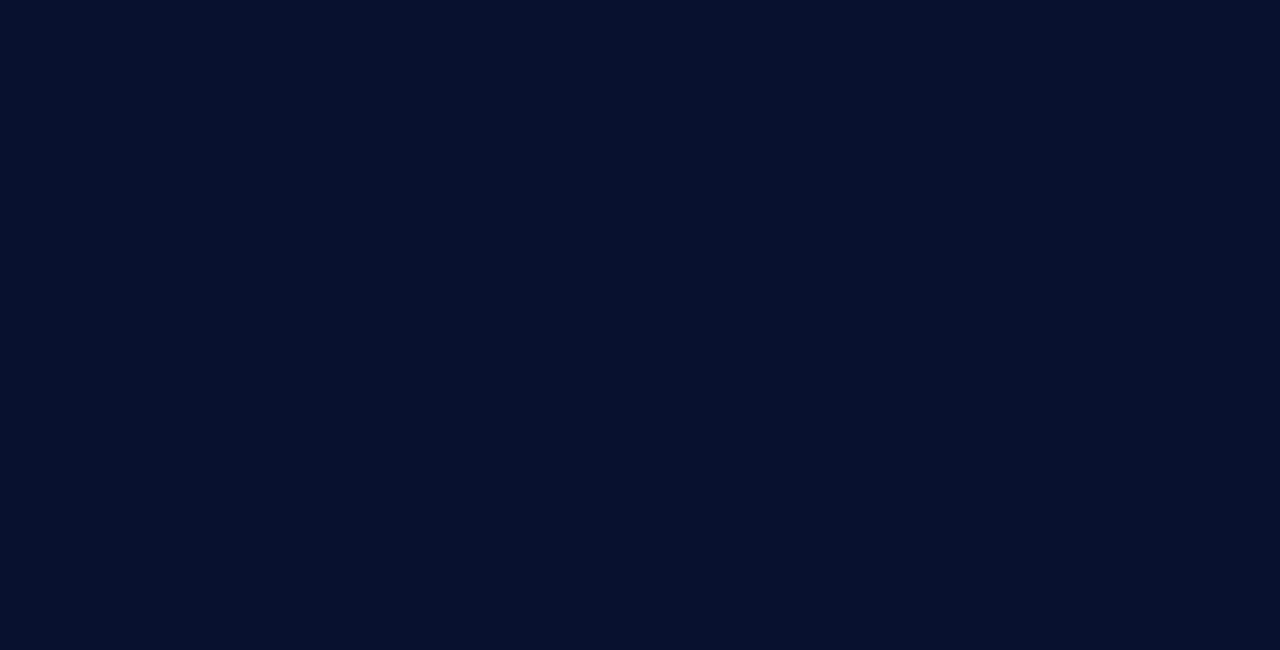
==== commit ef28bd27: "fixing navbar" ====
--- a/index.html
+++ b/index.html
@@ -62,22 +62,24 @@
         <!-- Topbar End -->
         <!-- Navbar Start -->
         <nav class="navbar navbar-expand-lg bg-white navbar-light sticky-top p-0 wow fadeIn primary-background" data-wow-delay="0.1s">
-            <a href="index.html" class="navbar-brand d-flex align-items-center px-4 px-lg-5">
-                <img
-                    src="img/default-monochrome.svg"
-                    alt="Logo"
-                    style="max-width: 400px; min-width: 200px;"
-                    height="100%"
+            <div class="row justify-content-between w-100 px-2 m-0">
+                <a href="index.html" class="brand d-flex align-items-center  col-sm-11">
+                    <img
+                        src="img/default-monochrome.svg"
+                        alt="Logo"
+                        style="max-width: 100%; width: 400px;"
+                        height="100%"
+                    >
+                </a>
+                <button
+                    type="button"
+                    class="navbar-toggler col-sm-1"
+                    data-bs-toggle="collapse"
+                    data-bs-target="#navbarCollapse"
                 >
-            </a>
-            <button
-                type="button"
-                class="navbar-toggler me-4"
-                data-bs-toggle="collapse"
-                data-bs-target="#navbarCollapse"
-            >
-                <span class="navbar-toggler-icon"></span>
-            </button>
+                    <span class="navbar-toggler-icon"></span>
+                </button>
+            </div>
             <div class="collapse navbar-collapse" id="navbarCollapse">
                 <div class="navbar-nav ms-auto p-4 p-lg-0">
                     <a href="index.html" class="nav-item nav-link active">Home</a>
--- a/css/style.css
+++ b/css/style.css
@@ -147,8 +147,18 @@
         border-top: 1px solid #EEEEEE;
     }
 }
-
-.navbar .navbar-brand,
+.navbar-brand{
+    padding:50px;
+}
+@media screen and (max-width: 400px) {
+    .navbar-brand{
+        padding:0 5px 0 5px;
+    }
+}
+.brand{
+    height: 50px !important;
+}
+.navbar .brand,
 .navbar a.btn {
     height: 75px;
 }
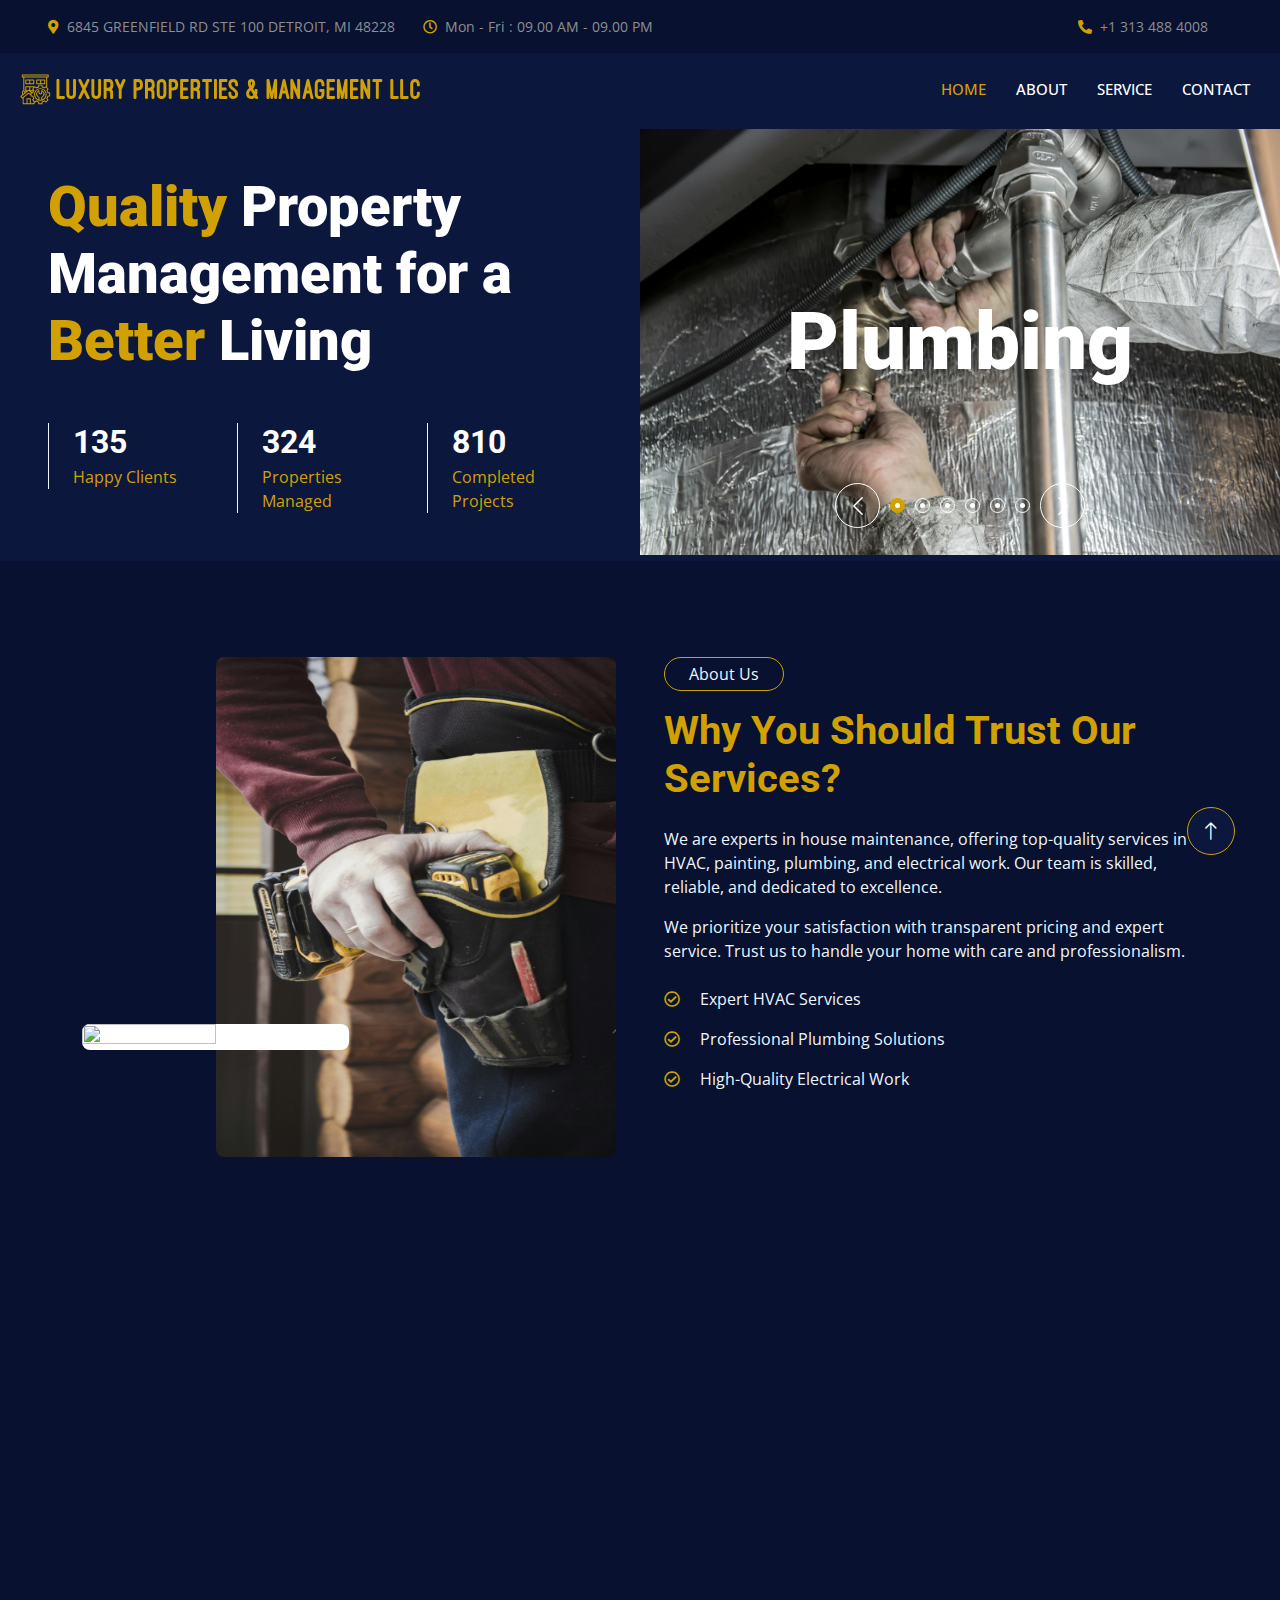
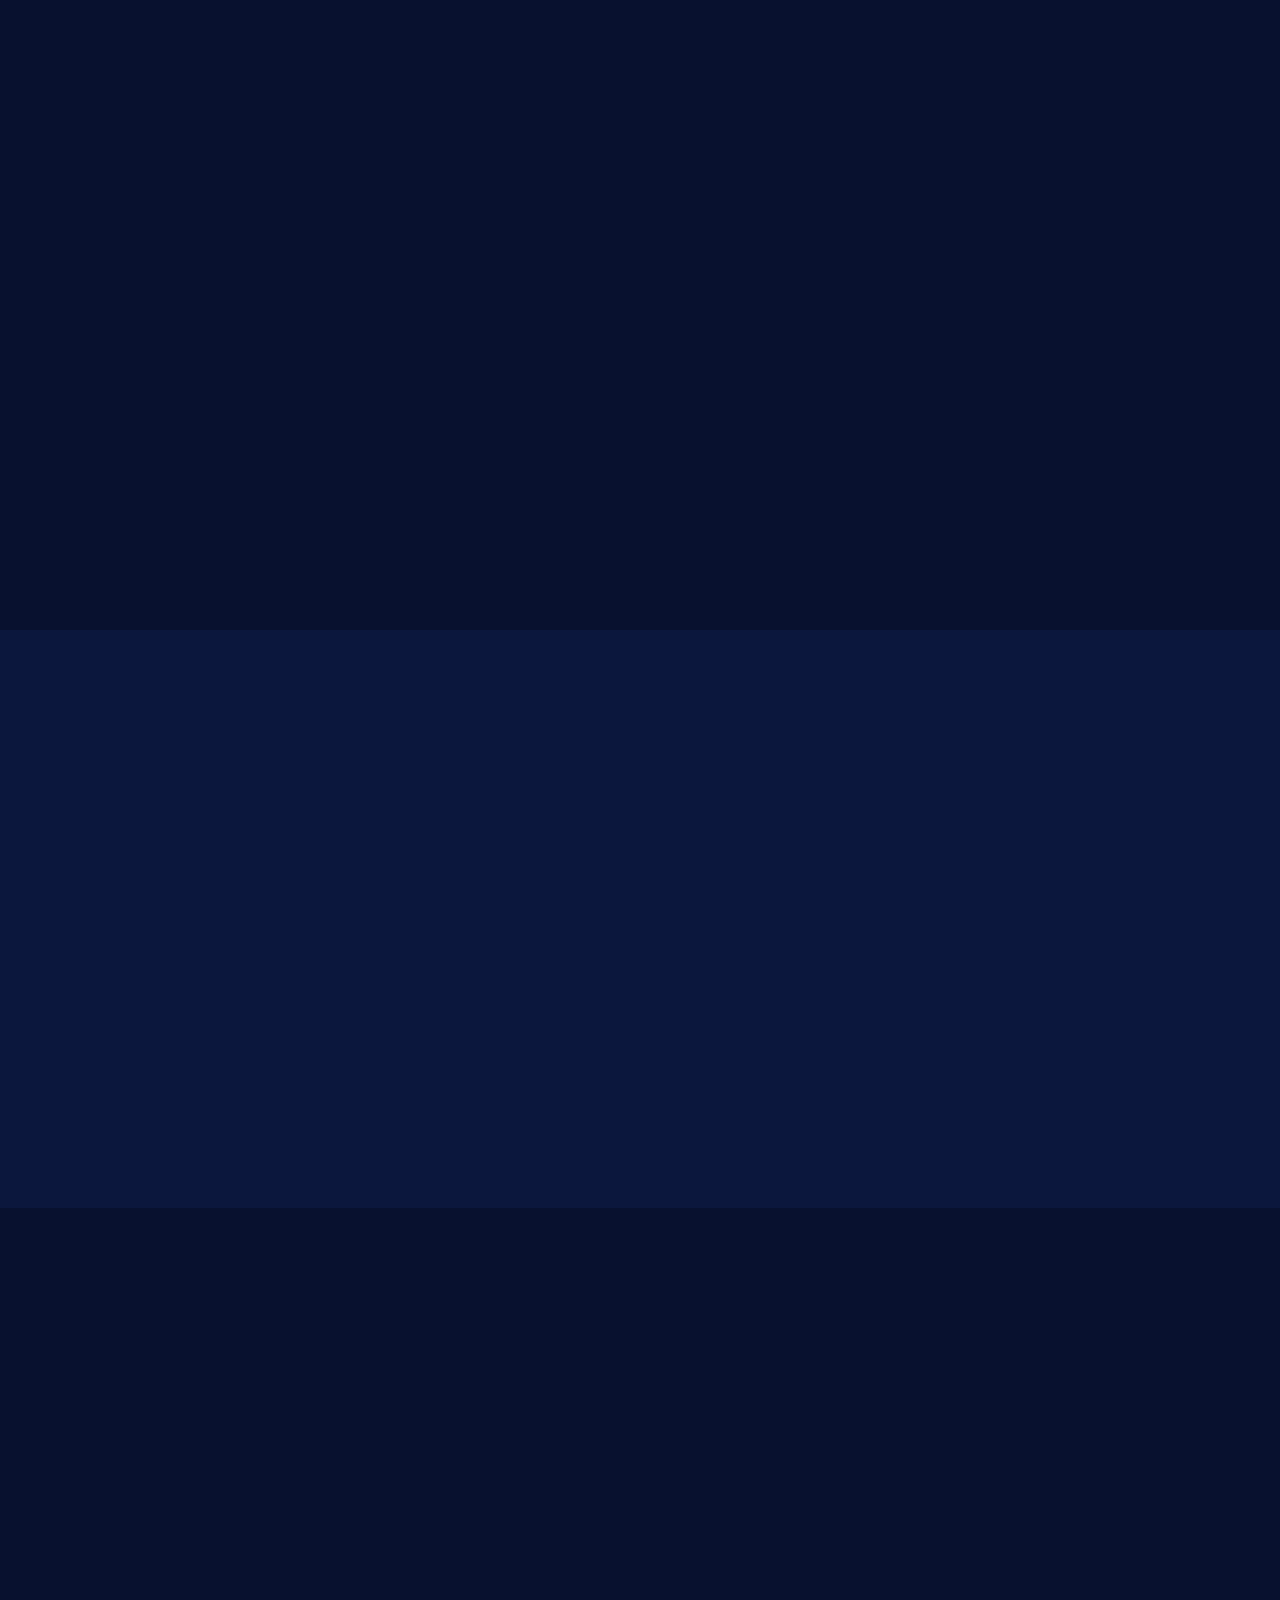
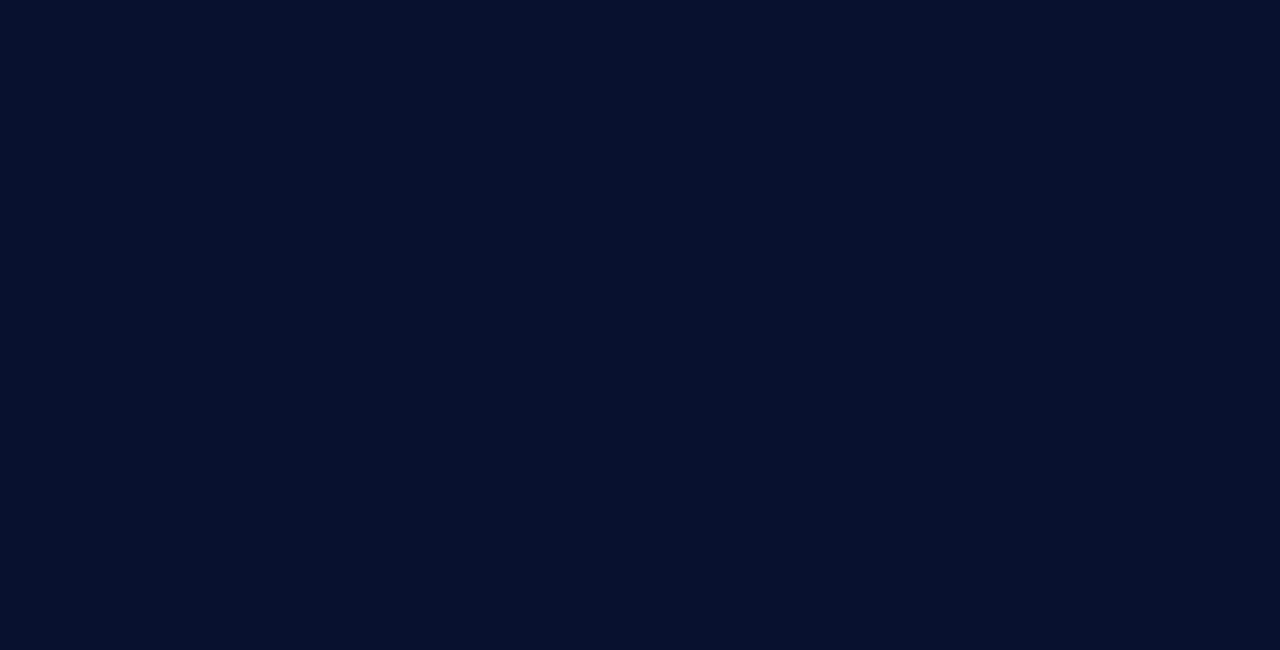
==== commit 88950627: "fixing meta" ====
--- a/index.html
+++ b/index.html
@@ -4,7 +4,7 @@
         <meta charset="utf-8">
         <title>Luxury Properties & Management LLC</title>
         <meta content="width=device-width, initial-scale=1.0" name="viewport">
-        <meta name="keywords" content="home maintenance, HVAC repair, plumbing services, electrical work, painting, carpentry, pavement solutions, property management, handyman services">
+        <meta name="keywords" content="home maintenance, HVAC repair, plumbing services, electrical work, painting, carpentry, pavement solutions, property management, handyman services, Luxury Properties, Luxury Properties & Management LLC">
         <meta name="description" content="Luxury Properties & Management LLC offers expert home maintenance services, including HVAC, plumbing, electrical work, painting, carpentry, and pavement solutions. Reliable, efficient, and high-quality service for your home or business.">
         <meta property="og:title" content="Luxury Properties & Management LLC - Home Maintenance Services">
         <meta property="og:description" content="Expert HVAC, plumbing, electrical, painting, carpentry, and pavement services. Reliable home maintenance solutions for your property.">
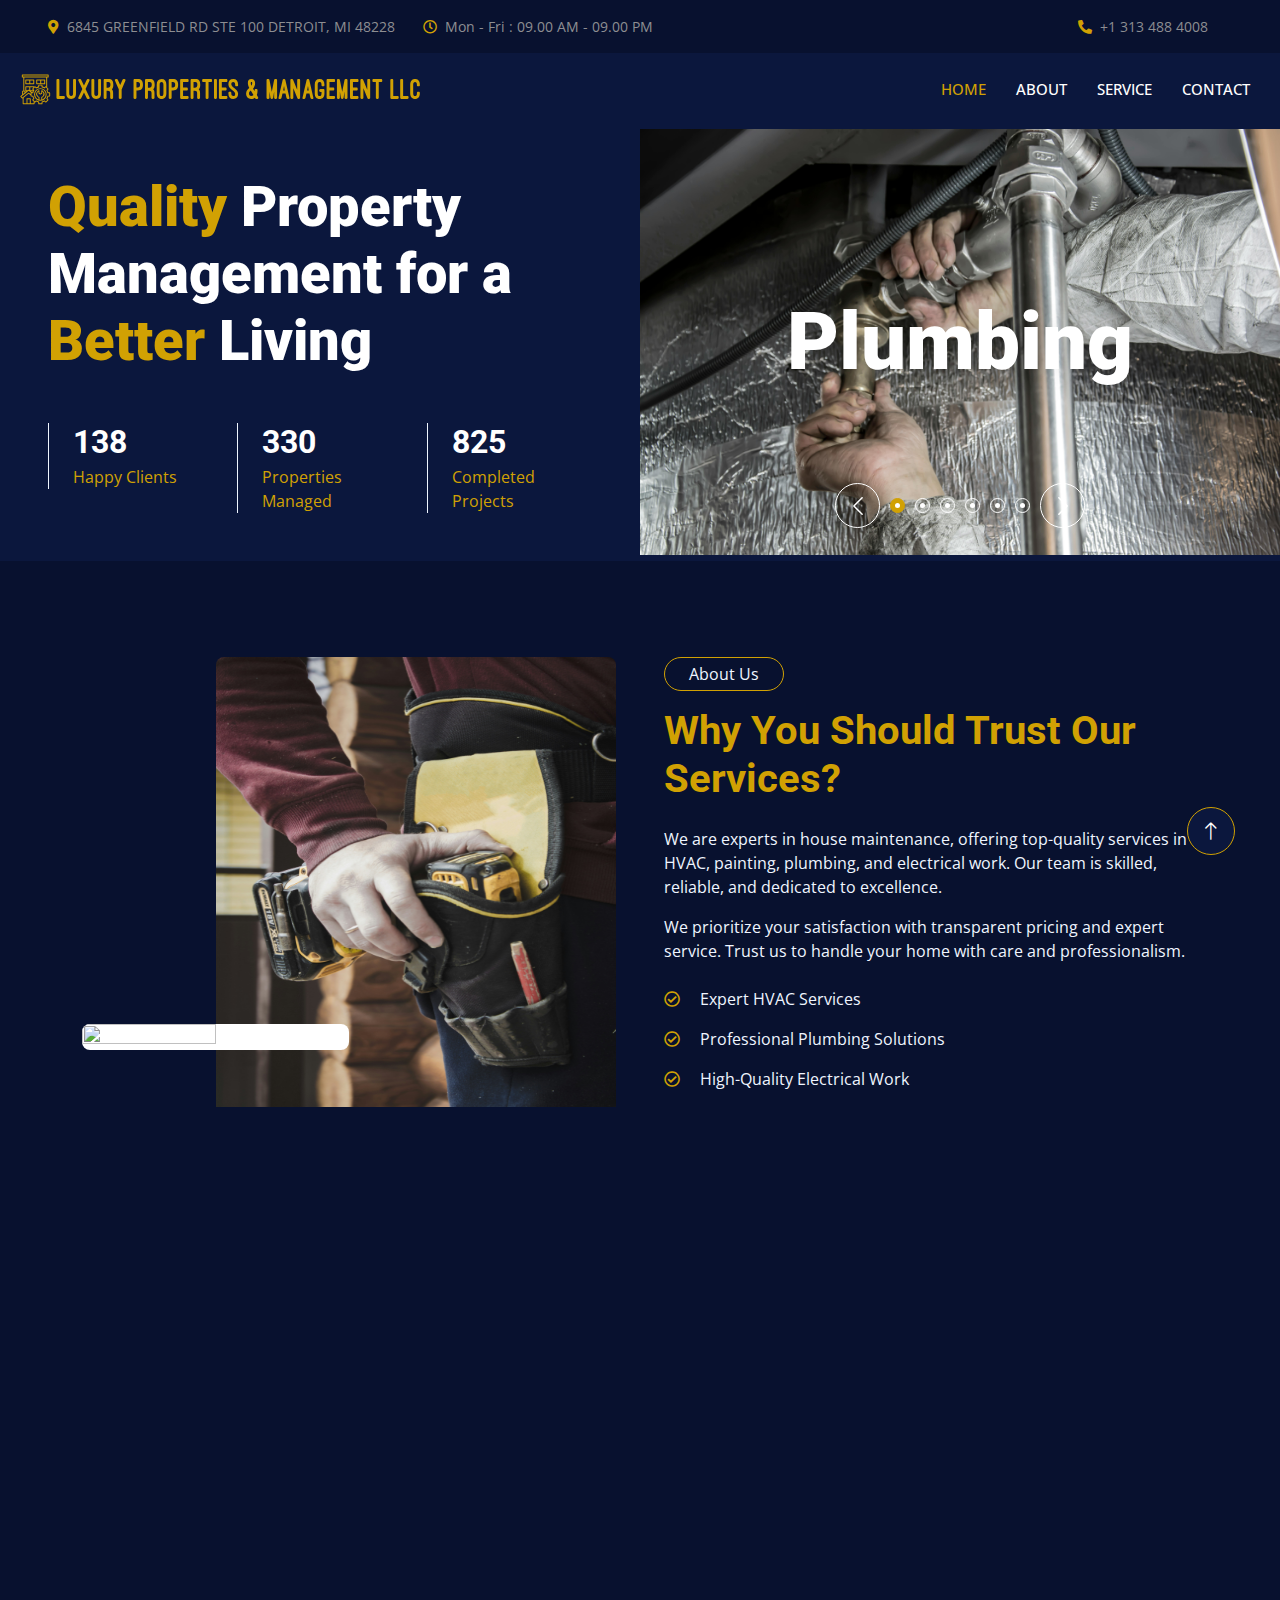
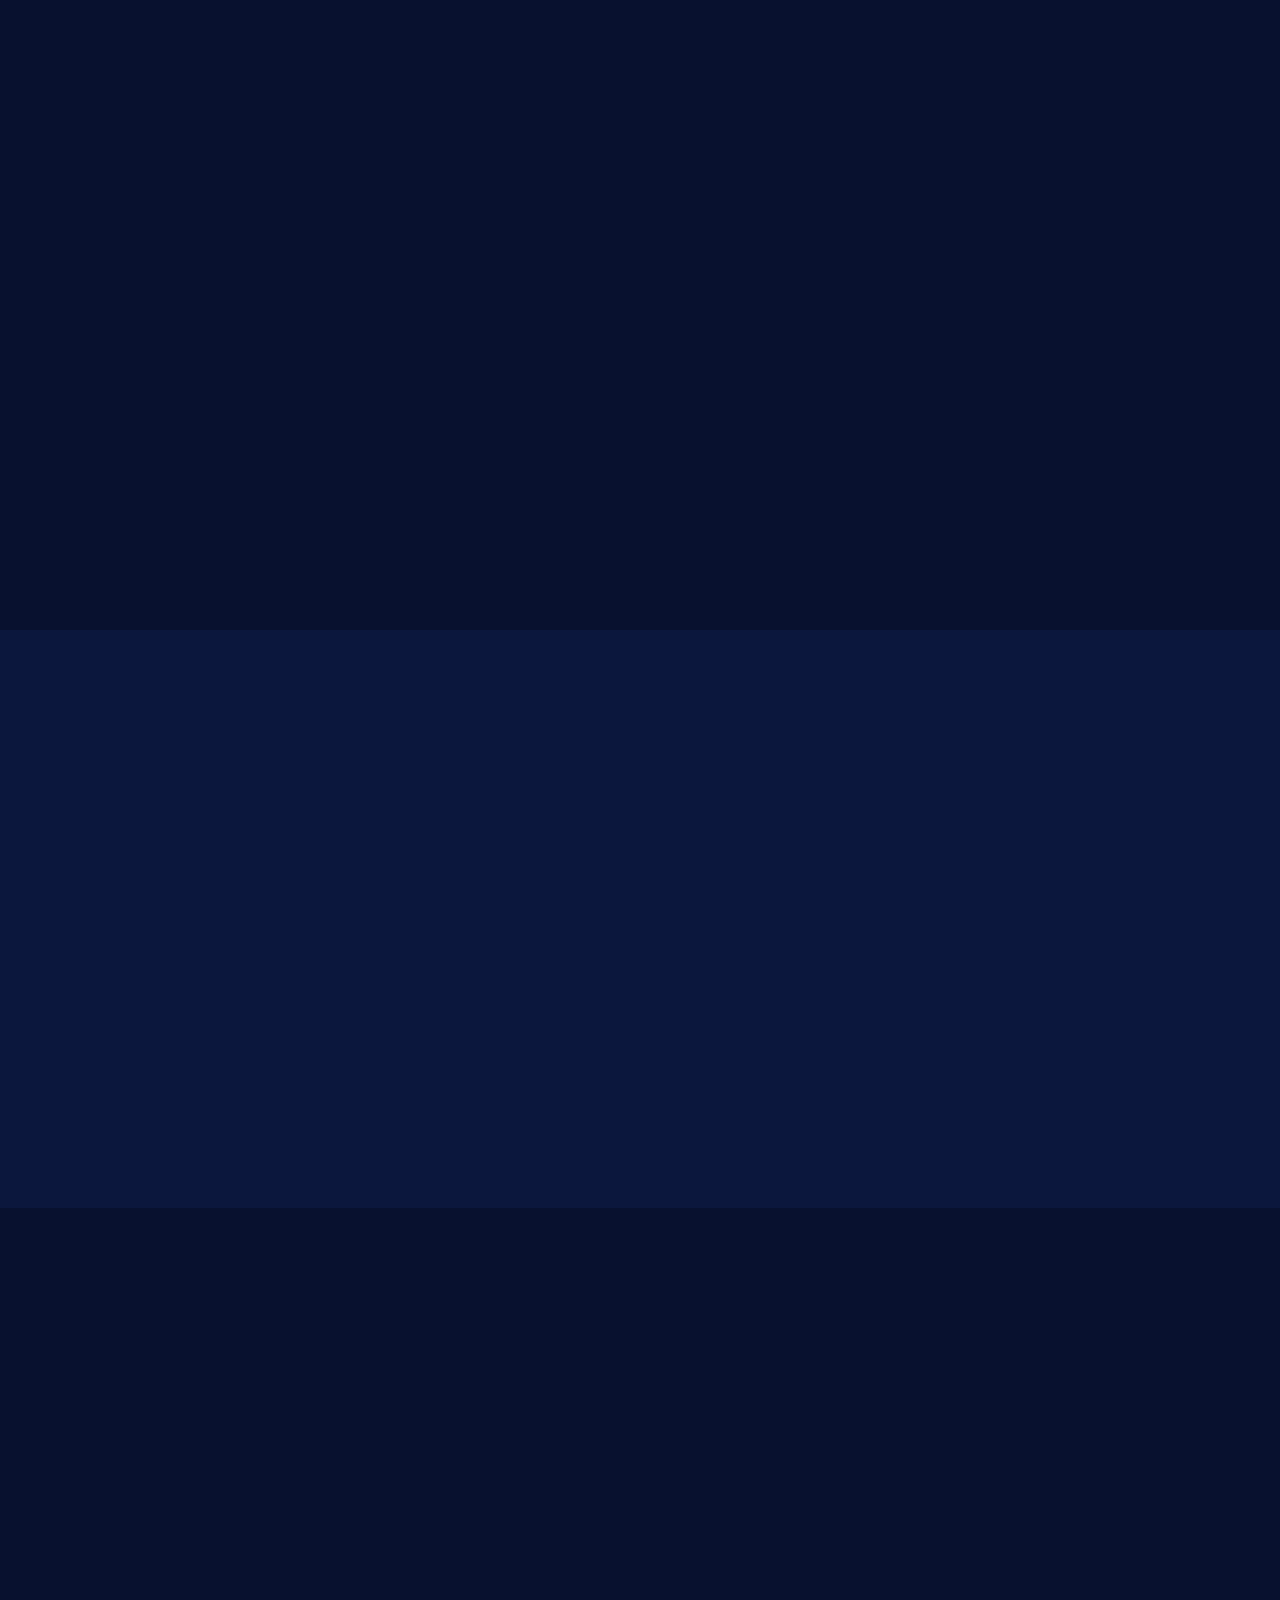
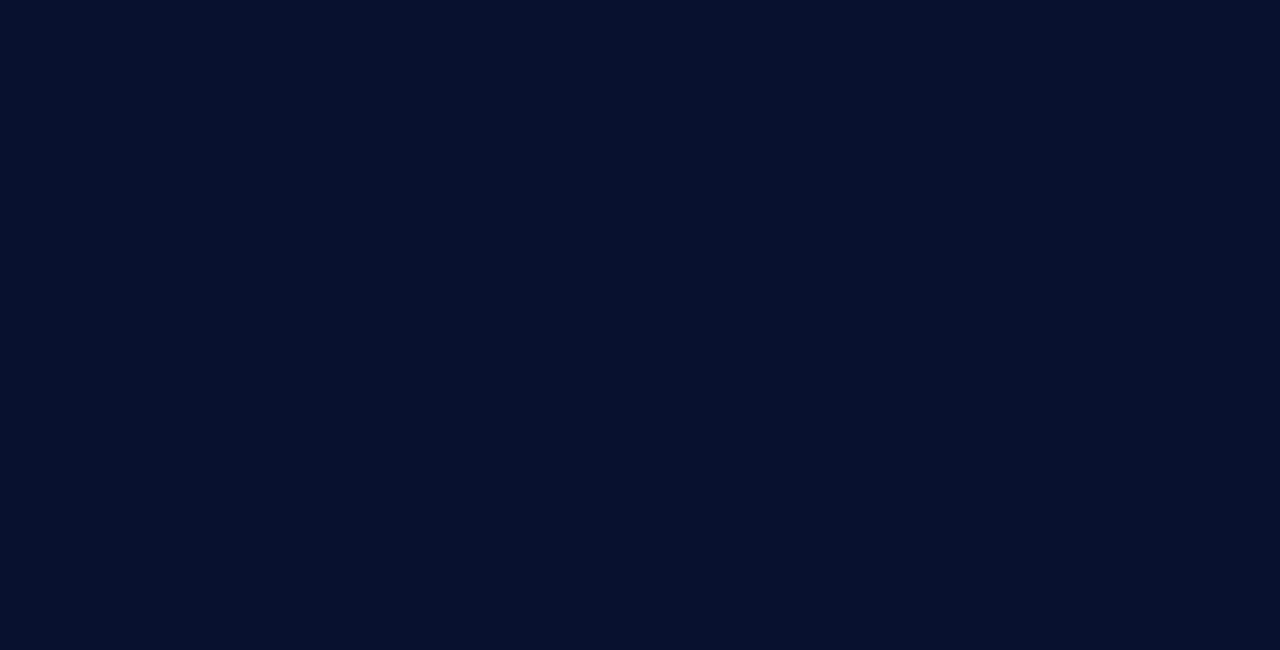
==== commit d7ebff47: "fixing style on mobile" ====
--- a/index.html
+++ b/index.html
@@ -306,7 +306,7 @@
                             <h1 class="text-primary mb-4">Why Choose Us</h1>
                             <p class="text-white mb-4 pb-2">Experienced professionals delivering top-quality home maintenance. From plumbing to electrical work, we ensure reliable, efficient, and long-lasting solutions. Trust us for expert service and customer satisfaction.</p>
                             <div class="row g-4">
-                                <div class="col-6">
+                                <div class="col-md-6">
                                     <div class="d-flex align-items-center">
                                         <div class="d-flex flex-shrink-0 align-items-center justify-content-center rounded-circle dark-background" style="width: 55px; height: 55px;">
                                             <i class="fa-solid fa-user-check text-primary"></i>
@@ -317,7 +317,7 @@
                                         </div>
                                     </div>
                                 </div>
-                                <div class="col-6">
+                                <div class="col-md-6">
                                     <div class="d-flex align-items-center">
                                         <div class="d-flex flex-shrink-0 align-items-center justify-content-center rounded-circle dark-background" style="width: 55px; height: 55px;">
                                             <i class="fa fa-check text-primary"></i>
@@ -328,7 +328,7 @@
                                         </div>
                                     </div>
                                 </div>
-                                <div class="col-6">
+                                <div class="col-md-6">
                                     <div class="d-flex align-items-center">
                                         <div class="d-flex flex-shrink-0 align-items-center justify-content-center rounded-circle dark-background" style="width: 55px; height: 55px;">
                                             <i class="fa fa-comment-medical text-primary"></i>
@@ -339,7 +339,7 @@
                                         </div>
                                     </div>
                                 </div>
-                                <div class="col-6">
+                                <div class="col-md-6">
                                     <div class="d-flex align-items-center">
                                         <div class="d-flex flex-shrink-0 align-items-center justify-content-center rounded-circle dark-background" style="width: 55px; height: 55px;">
                                             <i class="fa fa-headphones text-primary"></i>
@@ -368,7 +368,7 @@
         </div>
         <!-- Feature End -->
         <!-- Testimonial Start -->
-        <div class="container-xxl py-5">
+        <div class="container-xxl py-5" style="overflow-x: hidden;">
             <div class="container">
                 <div class="text-center mx-auto mb-5 wow fadeInUp" data-wow-delay="0.1s" style="max-width: 600px;">
                     <p class="d-inline-block border rounded-pill py-1 px-4">Testimonial</p>
--- a/css/style.css
+++ b/css/style.css
@@ -8,7 +8,9 @@
     --dark-background: #08112f;
 }
 
-
+ .container-xxl, .container,.container-fluid  {
+    overflow-x: hidden;
+}
 
 p{
     color: var(--light)
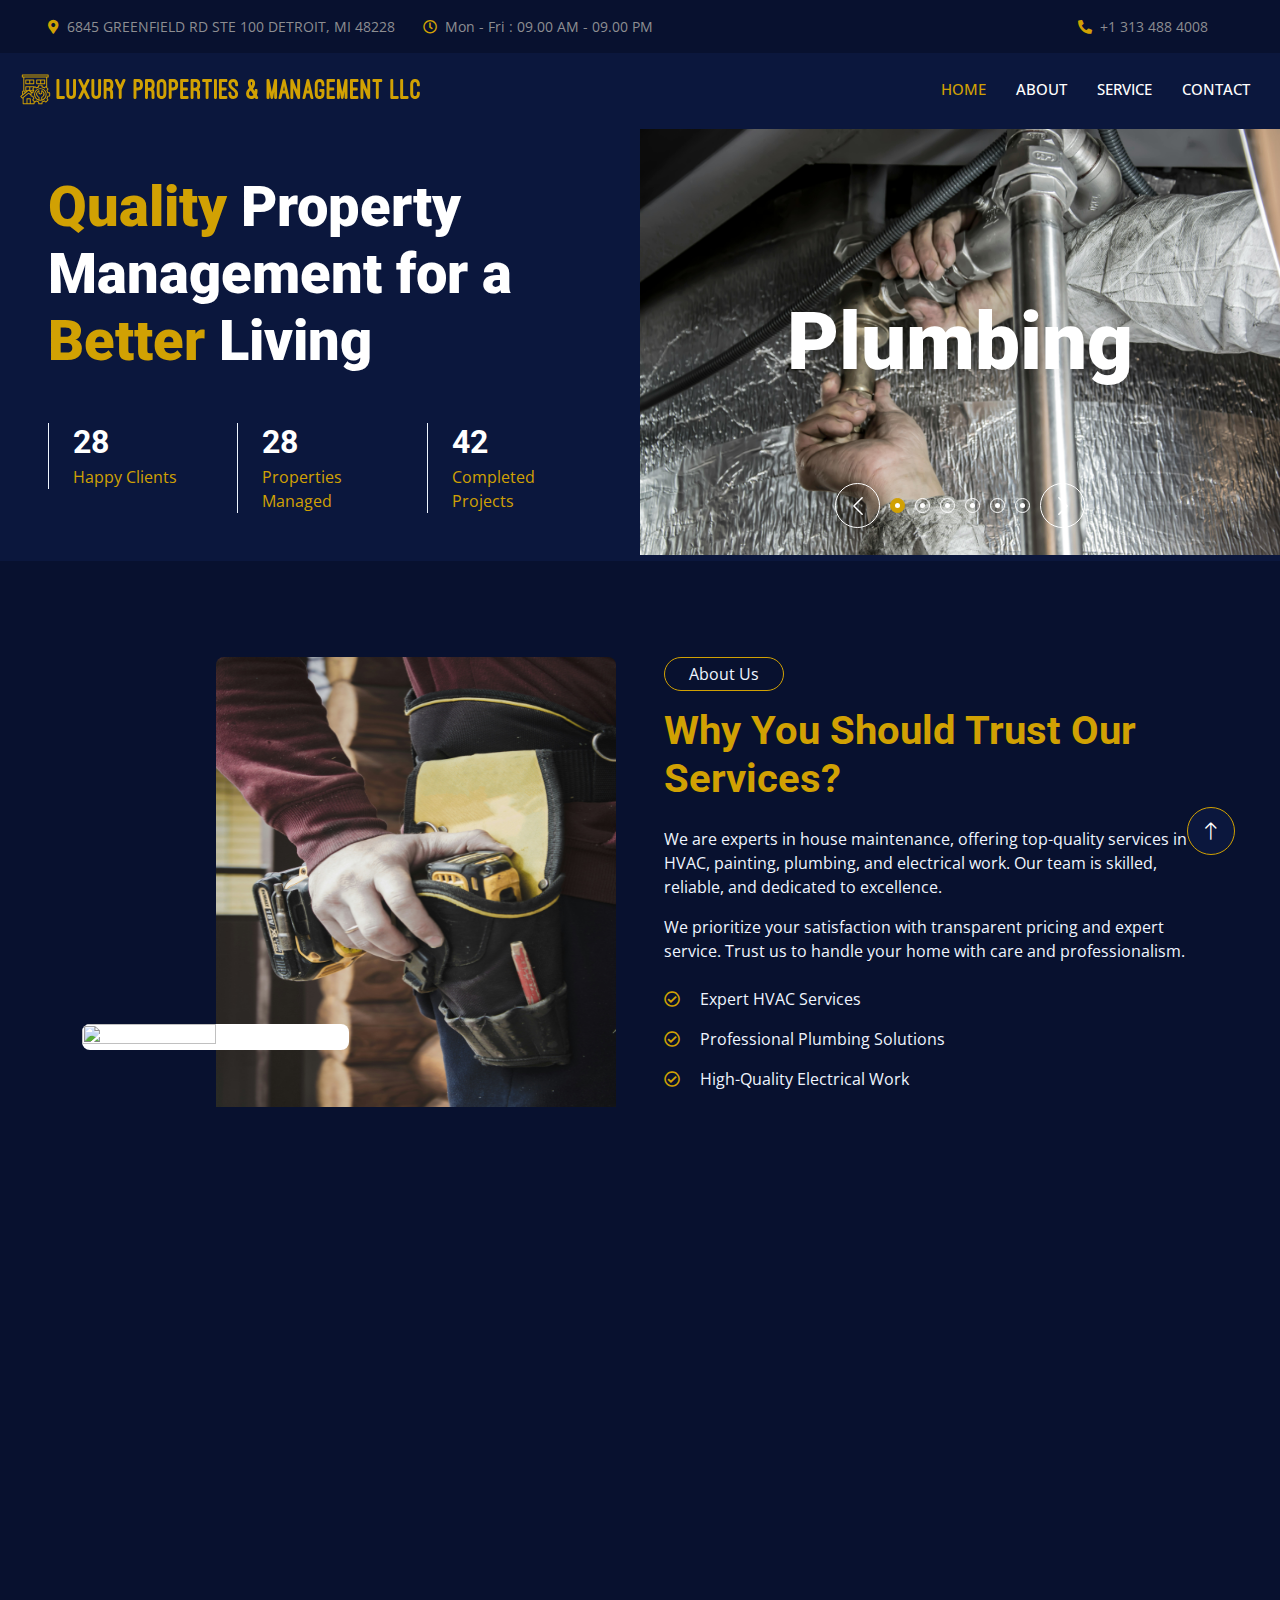
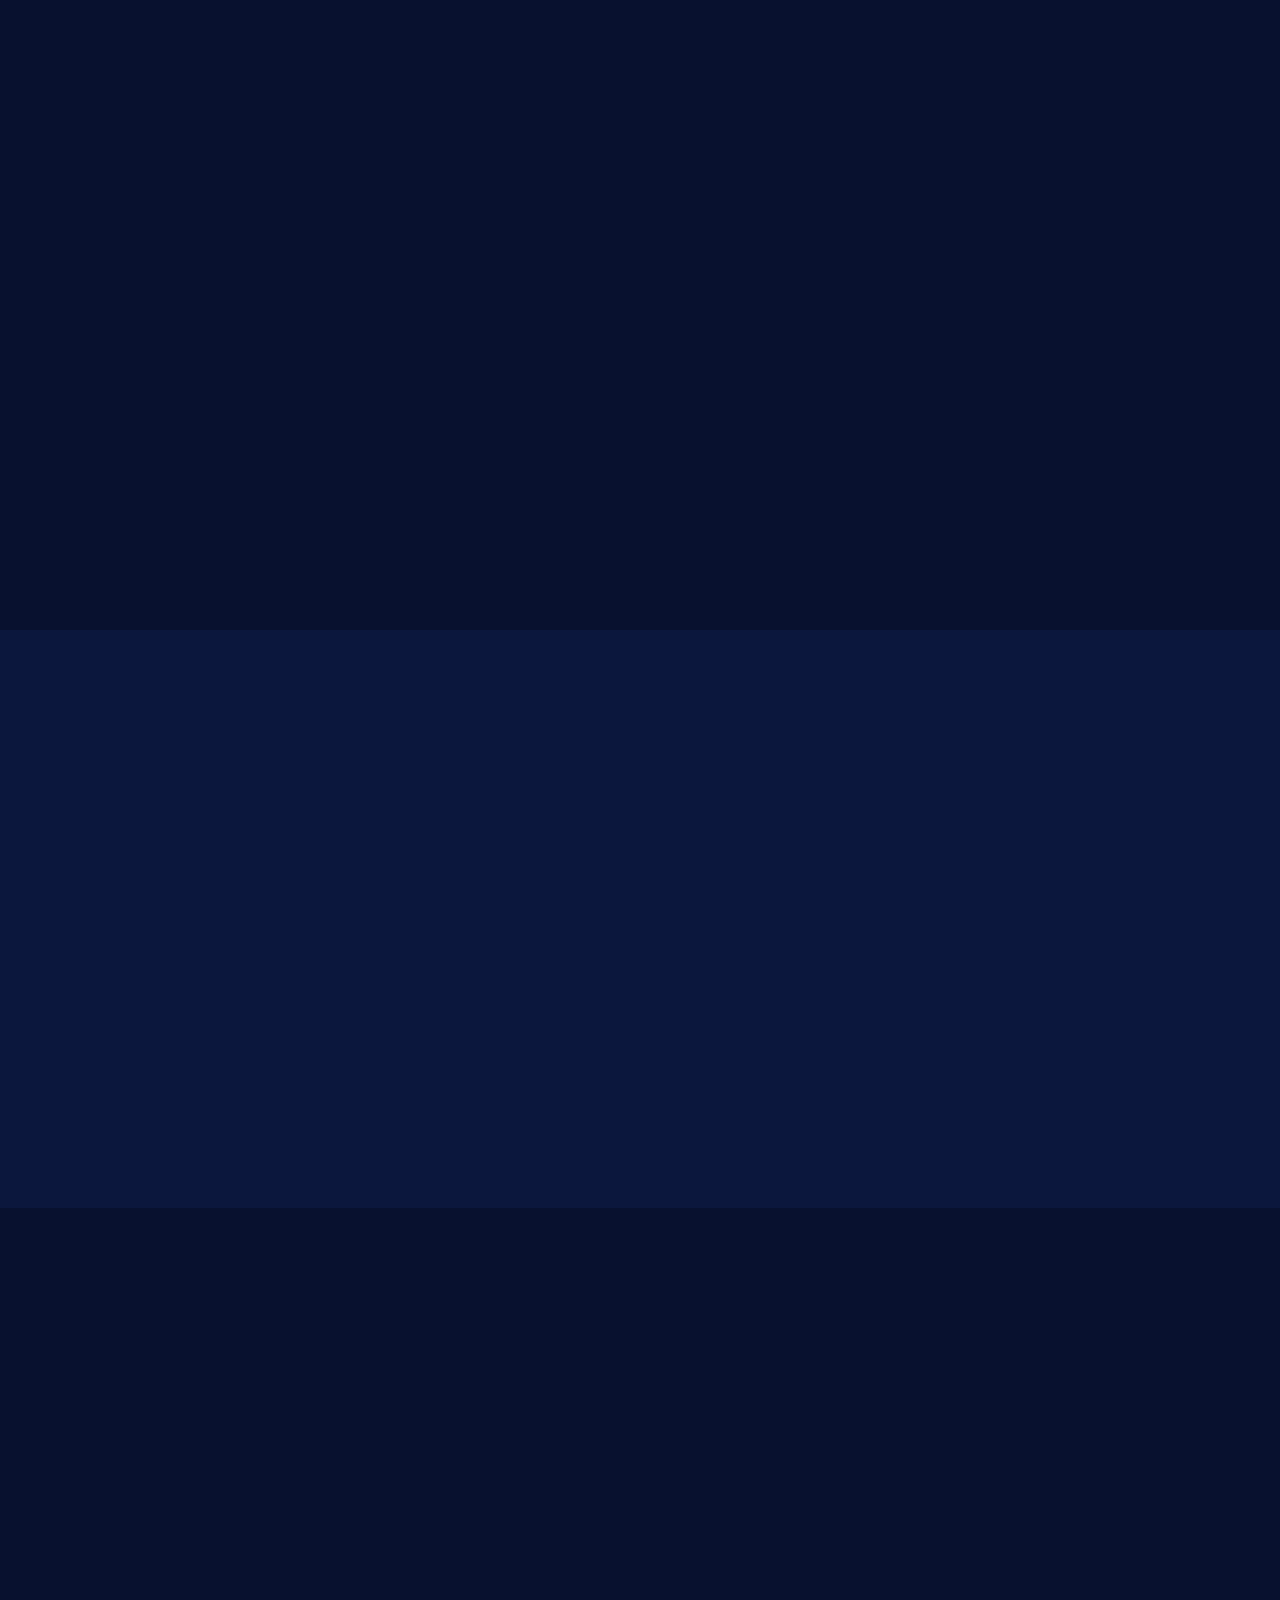
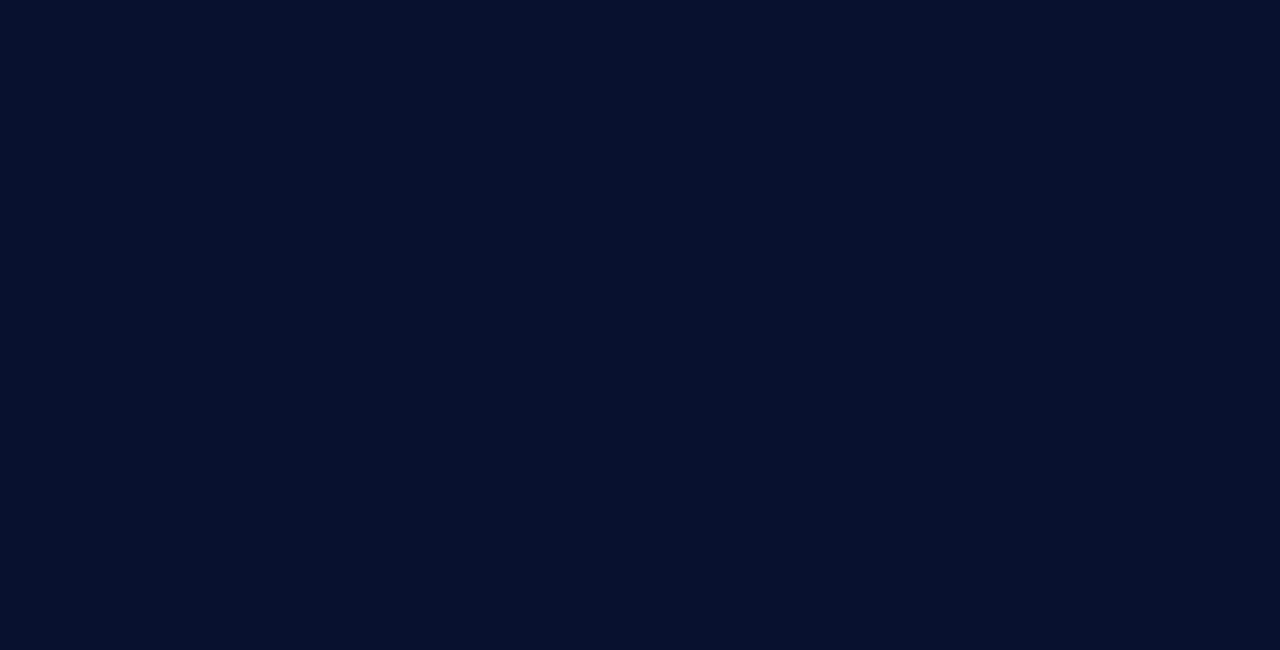
==== commit 5faf83cc: "fixed images too large & reviews" ====
--- a/index.html
+++ b/index.html
@@ -103,19 +103,19 @@
                     <div class="row g-4">
                         <div class="col-sm-4">
                             <div class="border-start border-light ps-4">
-                                <h2 class="text-white mb-1" data-toggle="counter-up">500</h2>
+                                <h2 class="text-white mb-1" data-toggle="counter-up">100</h2>
                                 <p class="text-primary mb-0">Happy Clients</p>
                             </div>
                         </div>
                         <div class="col-sm-4">
                             <div class="border-start border-light ps-4">
-                                <h2 class="text-white mb-1" data-toggle="counter-up">1200</h2>
+                                <h2 class="text-white mb-1" data-toggle="counter-up">100</h2>
                                 <p class="text-primary mb-0">Properties Managed</p>
                             </div>
                         </div>
                         <div class="col-sm-4">
                             <div class="border-start border-light ps-4">
-                                <h2 class="text-white mb-1" data-toggle="counter-up">3000</h2>
+                                <h2 class="text-white mb-1" data-toggle="counter-up">150</h2>
                                 <p class="text-primary mb-0">Completed Projects</p>
                             </div>
                         </div>
@@ -394,6 +394,76 @@
                         <div class="testimonial-text rounded text-center p-4">
                             <p>The painting service was exceptional! The team worked fast and with great attention to detail. Our home looks brand new, and the final result exceeded our expectations. Will definitely use them again for any future needs.</p>
                             <h5 class="mb-1">Emily W.</h5>
+                        </div>
+                    </div>
+                    <div class="testimonial-item text-center">
+                        <img class="img-fluid dark-background rounded-circle p-2 mx-auto mb-4" src="img/unknownuser.jpg" style="width: 100px; height: 100px;">
+                        <div class="testimonial-text rounded text-center p-4">
+                            <p>The HVAC team did an amazing job installing our new system. They were punctual, professional, and left everything spotless. I highly recommend their services!</p>
+                            <h5 class="mb-1">James R.</h5>
+                        </div>
+                    </div>
+                    <div class="testimonial-item text-center">
+                        <img class="img-fluid dark-background rounded-circle p-2 mx-auto mb-4" src="img/unknownuser.jpg" style="width: 100px; height: 100px;">
+                        <div class="testimonial-text rounded text-center p-4">
+                            <p>We had an electrical issue that needed urgent attention, and this company came through! Fast response, great communication, and the problem was fixed in no time.</p>
+                            <h5 class="mb-1">Linda W.</h5>
+                        </div>
+                    </div>
+                    <div class="testimonial-item text-center">
+                        <img class="img-fluid dark-background rounded-circle p-2 mx-auto mb-4" src="img/unknownuser.jpg" style="width: 100px; height: 100px;">
+                        <div class="testimonial-text rounded text-center p-4">
+                            <p>Excellent carpentry work! They built custom shelves for us, and the craftsmanship is top-notch. I’ll definitely be using them for future projects.</p>
+                            <h5 class="mb-1">Mark T.</h5>
+                        </div>
+                    </div>
+                    <div class="testimonial-item text-center">
+                        <img class="img-fluid dark-background rounded-circle p-2 mx-auto mb-4" src="img/unknownuser.jpg" style="width: 100px; height: 100px;">
+                        <div class="testimonial-text rounded text-center p-4">
+                            <p>The painters did an outstanding job on our home’s exterior. The colors are vibrant, and the finish is smooth. Very happy with the outcome!</p>
+                            <h5 class="mb-1">Emily K.</h5>
+                        </div>
+                    </div>
+                    <div class="testimonial-item text-center">
+                        <img class="img-fluid dark-background rounded-circle p-2 mx-auto mb-4" src="img/unknownuser.jpg" style="width: 100px; height: 100px;">
+                        <div class="testimonial-text rounded text-center p-4">
+                            <p>Our driveway needed repaving, and these guys exceeded expectations! Smooth surface, precise work, and they finished ahead of schedule.</p>
+                            <h5 class="mb-1">Daniel M.</h5>
+                        </div>
+                    </div>
+                    <div class="testimonial-item text-center">
+                        <img class="img-fluid dark-background rounded-circle p-2 mx-auto mb-4" src="img/unknownuser.jpg" style="width: 100px; height: 100px;">
+                        <div class="testimonial-text rounded text-center p-4">
+                            <p>Fast and reliable plumbing service! They replaced our leaking pipes, and everything works perfectly now. Highly recommended.</p>
+                            <h5 class="mb-1">Jessica H.</h5>
+                        </div>
+                    </div>
+                    <div class="testimonial-item text-center">
+                        <img class="img-fluid dark-background rounded-circle p-2 mx-auto mb-4" src="img/unknownuser.jpg" style="width: 100px; height: 100px;">
+                        <div class="testimonial-text rounded text-center p-4">
+                            <p>The team installed new light fixtures throughout our home, and the difference is amazing! Great attention to detail and very professional service.</p>
+                            <h5 class="mb-1">Robert C.</h5>
+                        </div>
+                    </div>
+                    <div class="testimonial-item text-center">
+                        <img class="img-fluid dark-background rounded-circle p-2 mx-auto mb-4" src="img/unknownuser.jpg" style="width: 100px; height: 100px;">
+                        <div class="testimonial-text rounded text-center p-4">
+                            <p>Top-quality welding work! They repaired our metal gates, and they look as good as new. Very satisfied with the results.</p>
+                            <h5 class="mb-1">Patricia B.</h5>
+                        </div>
+                    </div>
+                    <div class="testimonial-item text-center">
+                        <img class="img-fluid dark-background rounded-circle p-2 mx-auto mb-4" src="img/unknownuser.jpg" style="width: 100px; height: 100px;">
+                        <div class="testimonial-text rounded text-center p-4">
+                            <p>They handled all the maintenance for our rental property, and I couldn’t be more pleased. Professional, efficient, and reasonably priced.</p>
+                            <h5 class="mb-1">Michael S.</h5>
+                        </div>
+                    </div>
+                    <div class="testimonial-item text-center">
+                        <img class="img-fluid dark-background rounded-circle p-2 mx-auto mb-4" src="img/unknownuser.jpg" style="width: 100px; height: 100px;">
+                        <div class="testimonial-text rounded text-center p-4">
+                            <p>Amazing service! The team was courteous, knowledgeable, and took the time to explain everything. Definitely my go-to for home repairs.</p>
+                            <h5 class="mb-1">Sophia D.</h5>
                         </div>
                     </div>
                 </div>
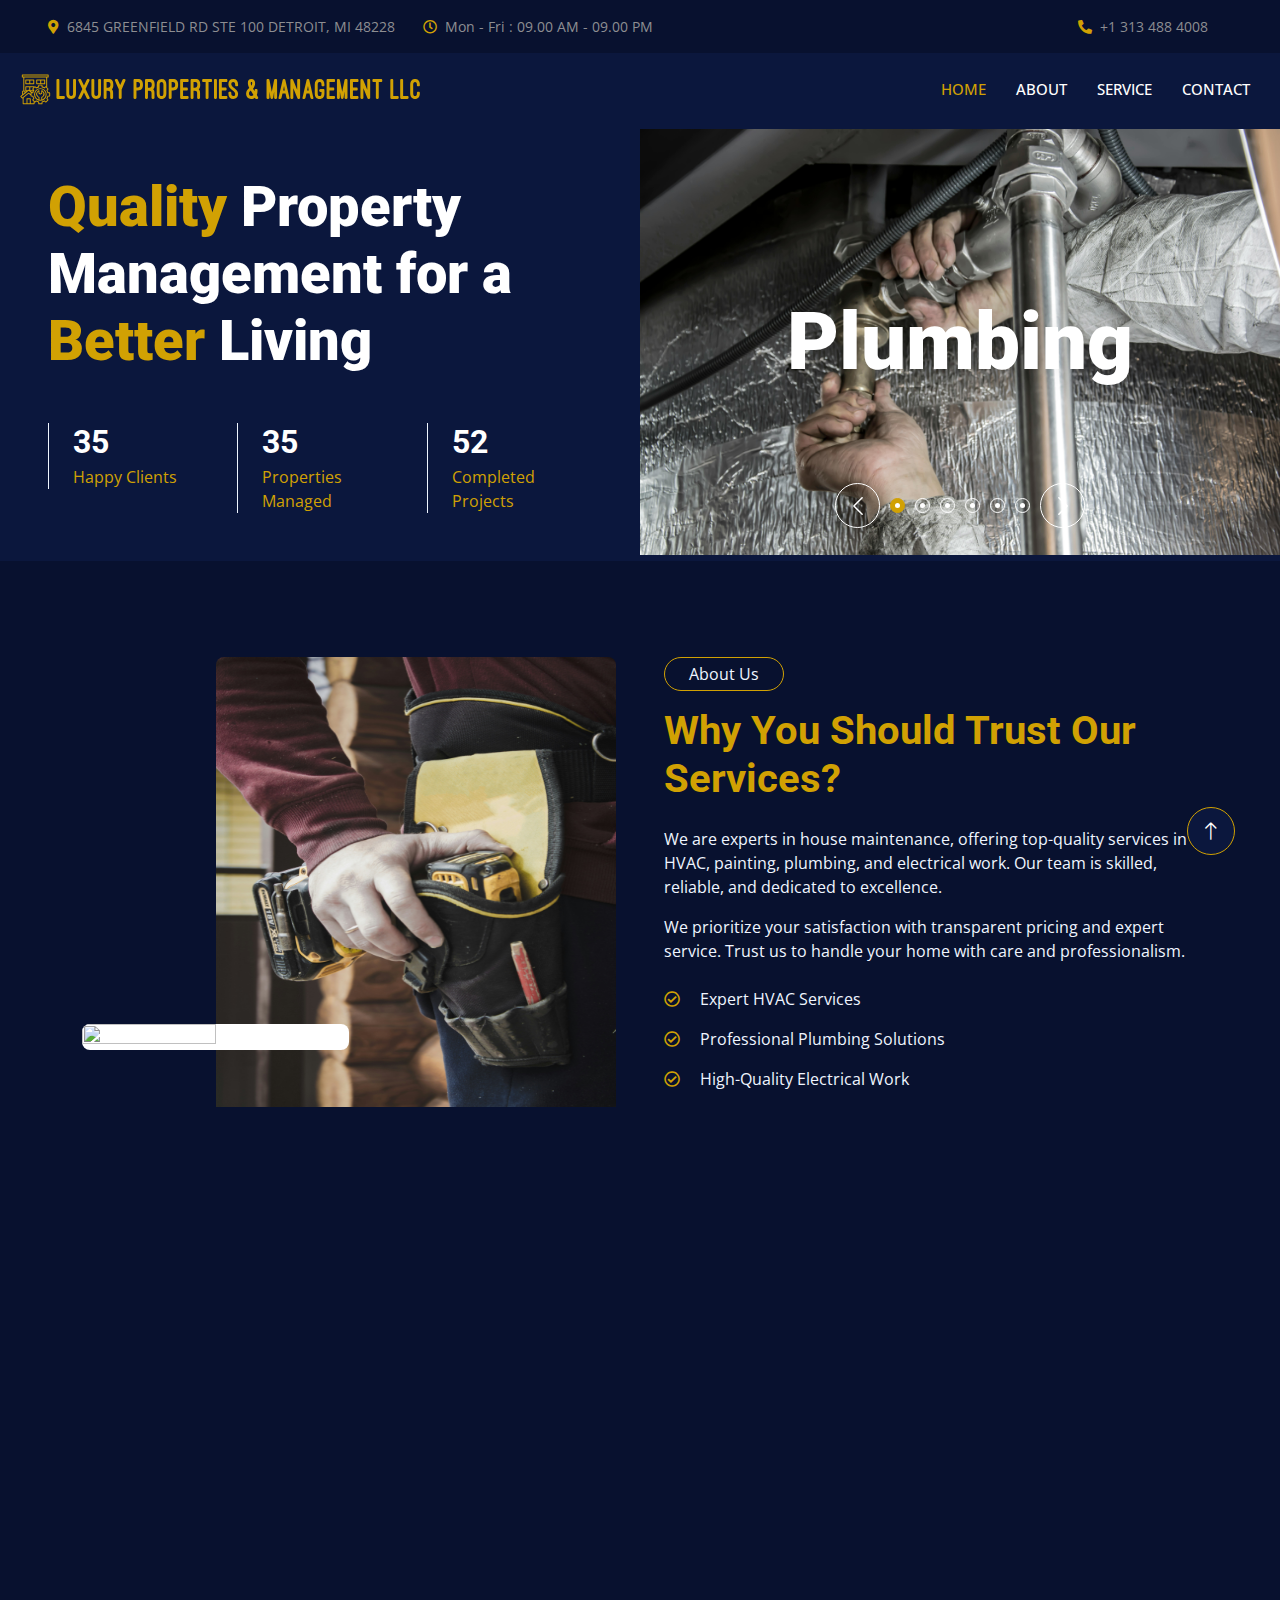
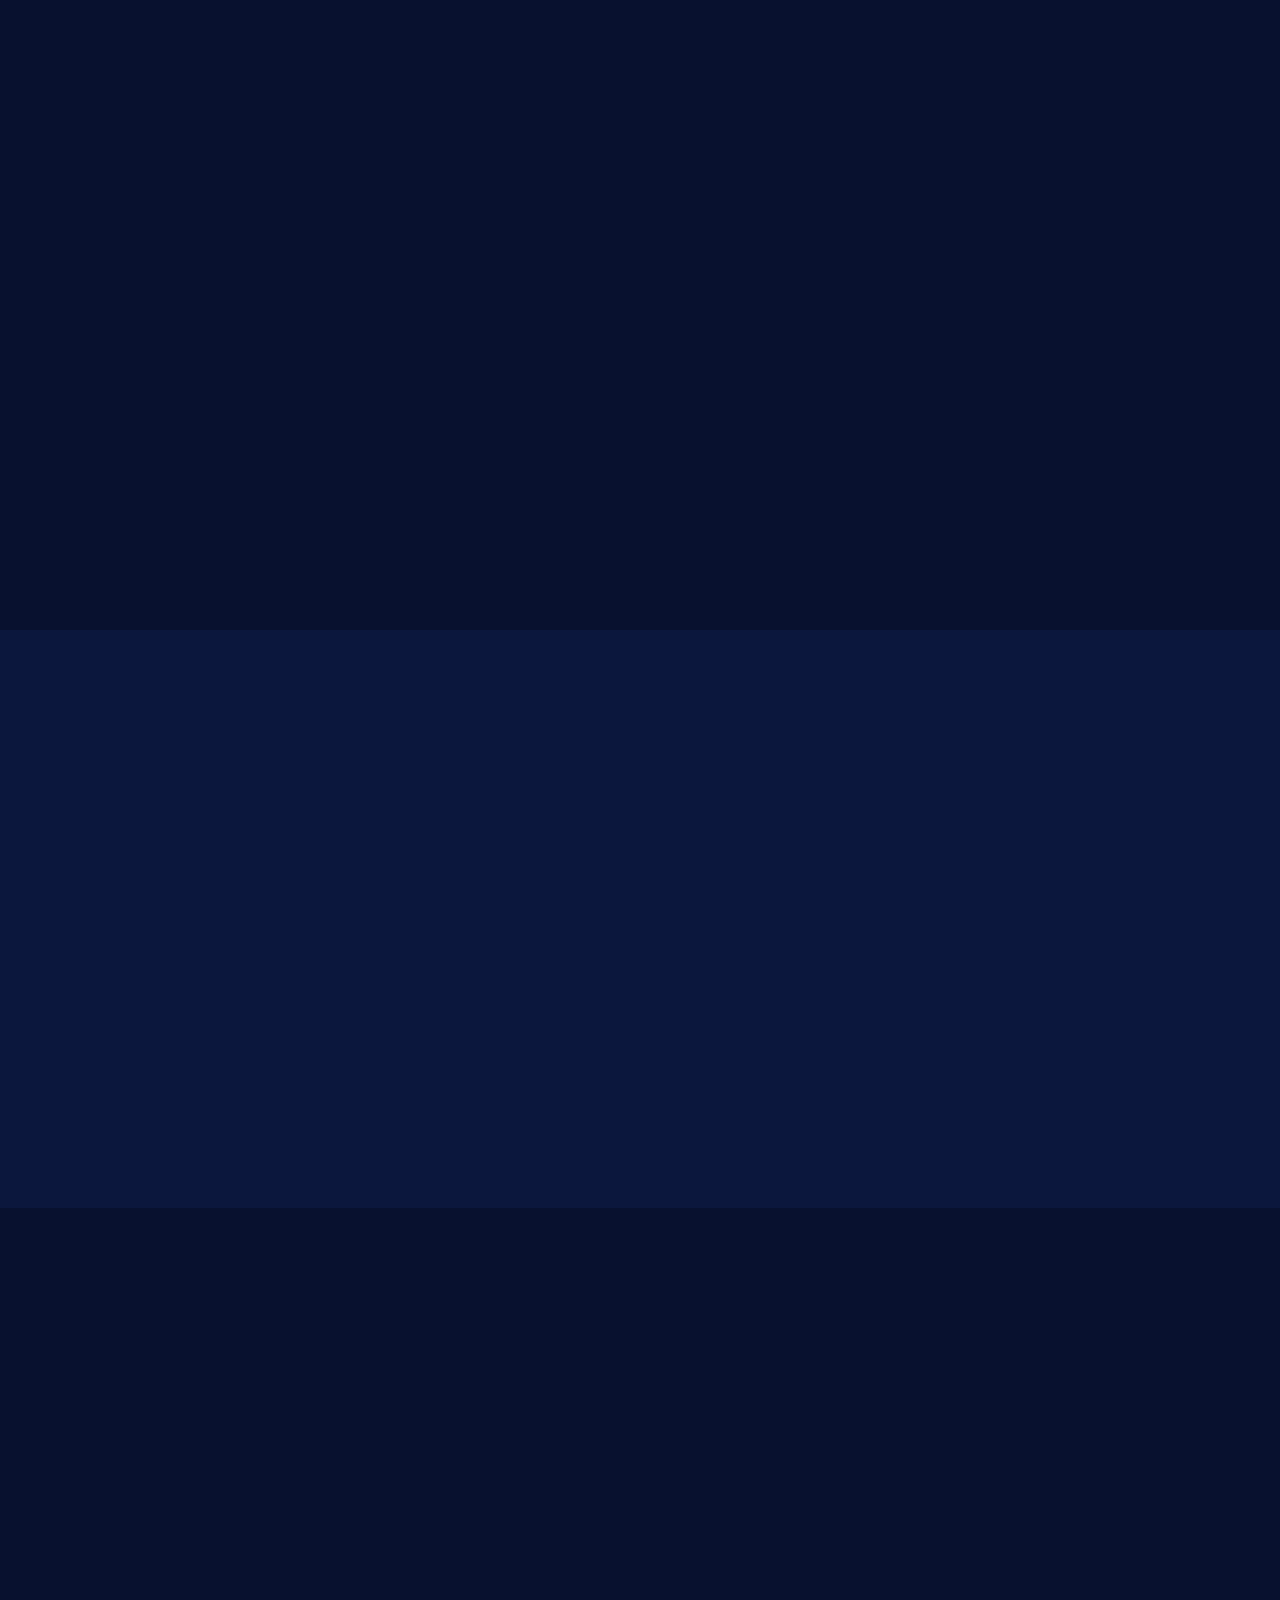
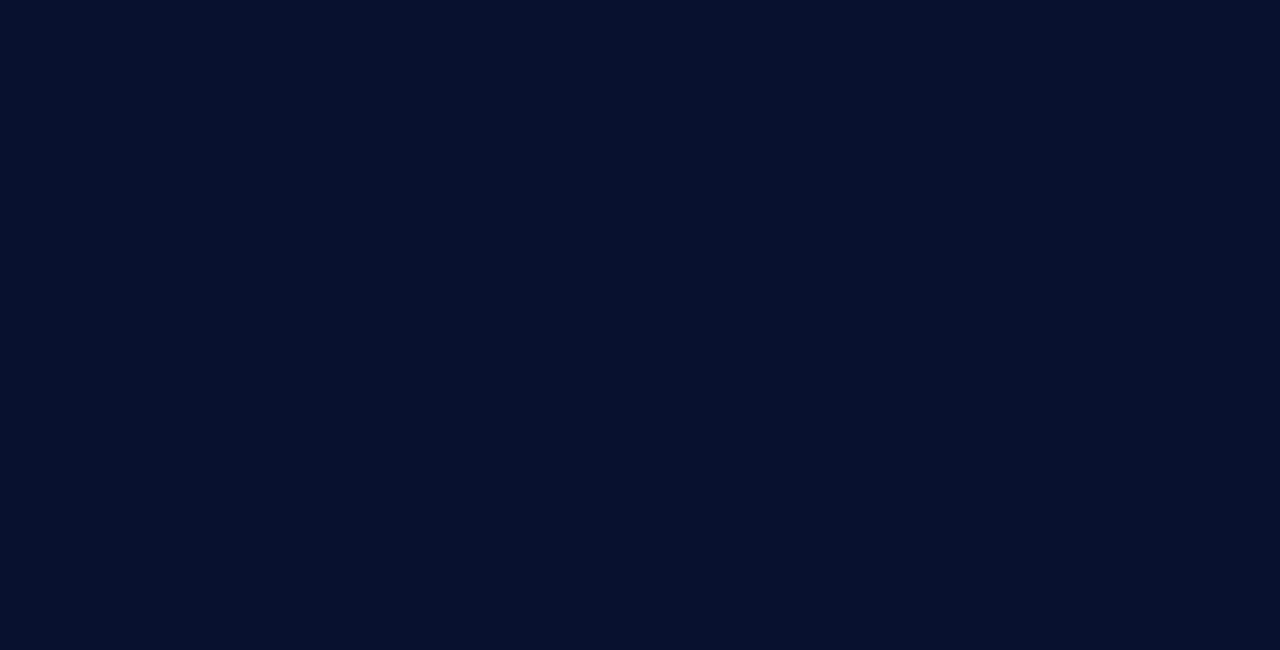
==== commit 5ba2ff5a: "fiixing some issues" ====
--- a/index.html
+++ b/index.html
@@ -142,7 +142,7 @@
                             </div>
                         </div>
                         <div class="owl-carousel-item position-relative">
-                            <img class="img-fluid" src="img/Pavement.jpg" alt="">
+                            <img class="img-fluid" src="img/pavement.jpg" alt="">
                             <div class="owl-carousel-text">
                                 <h1 class="display-1 text-white mb-0">Pavement</h1>
                             </div>
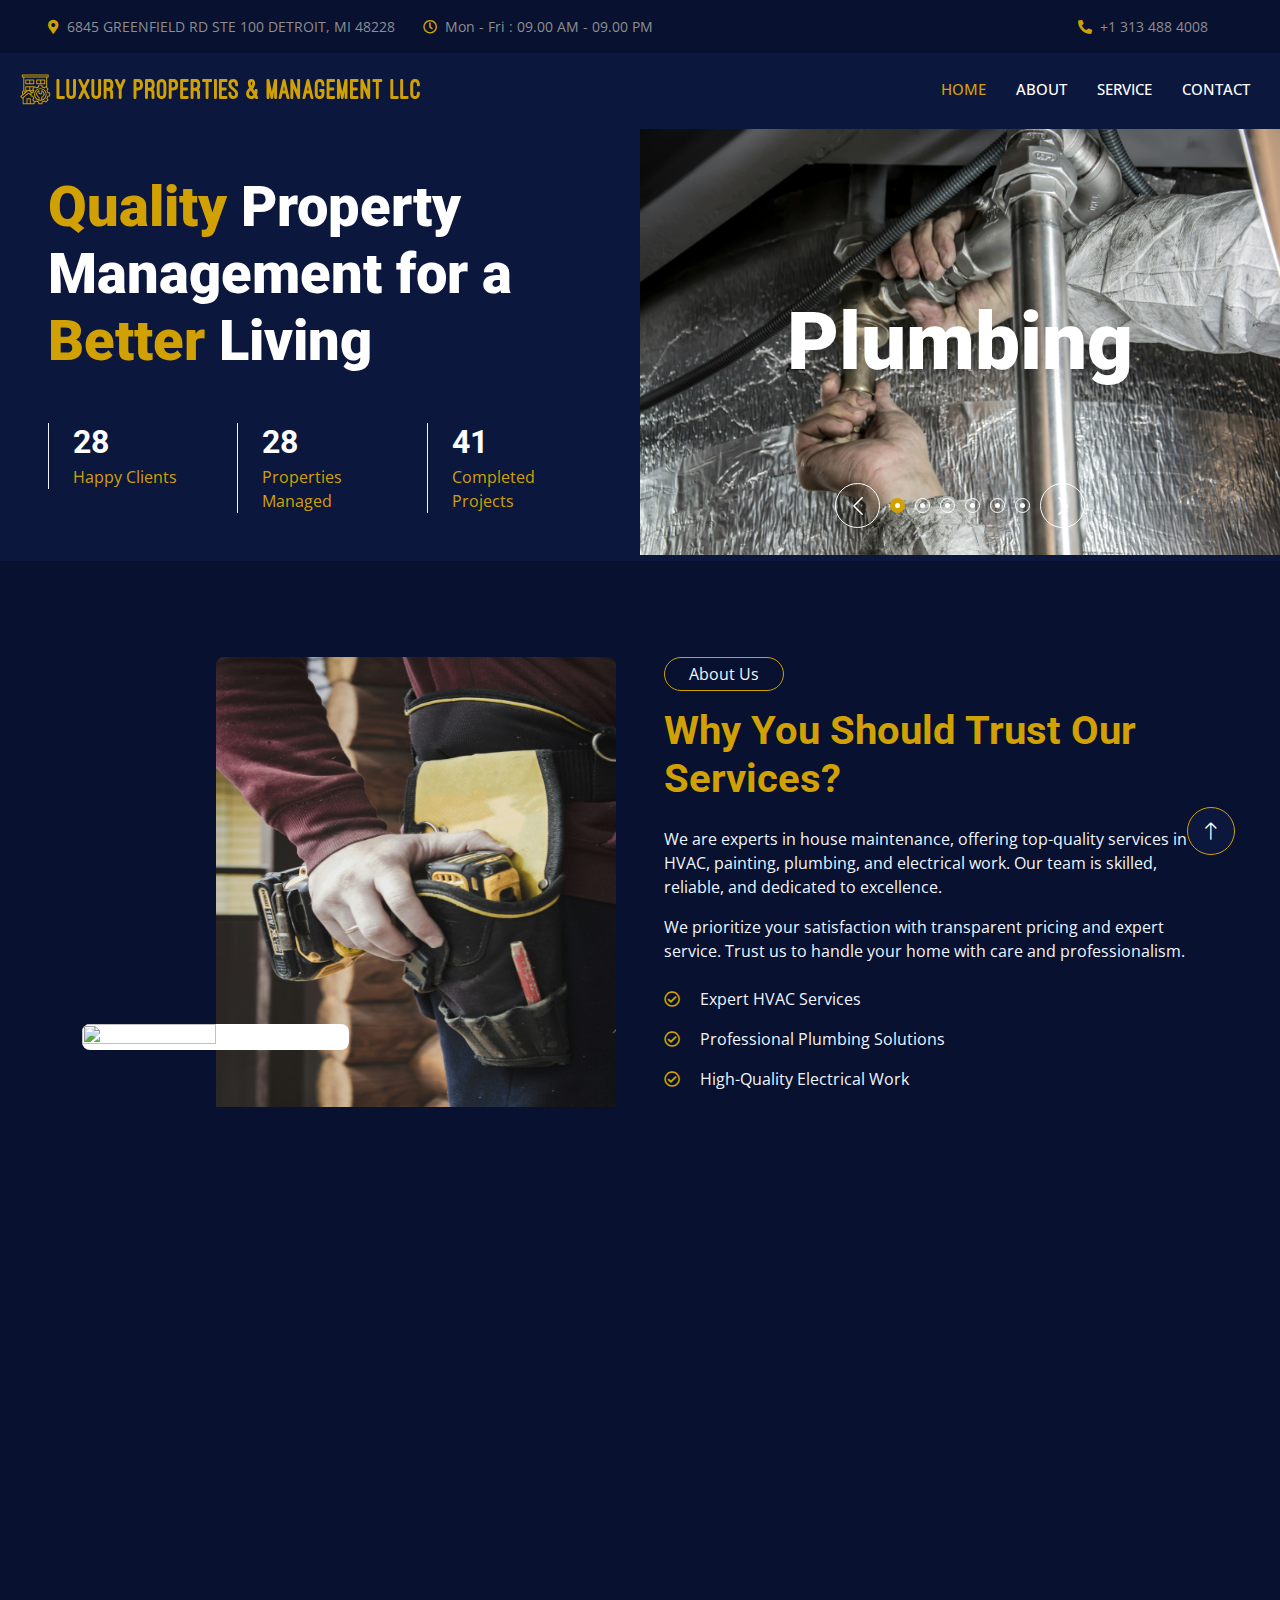
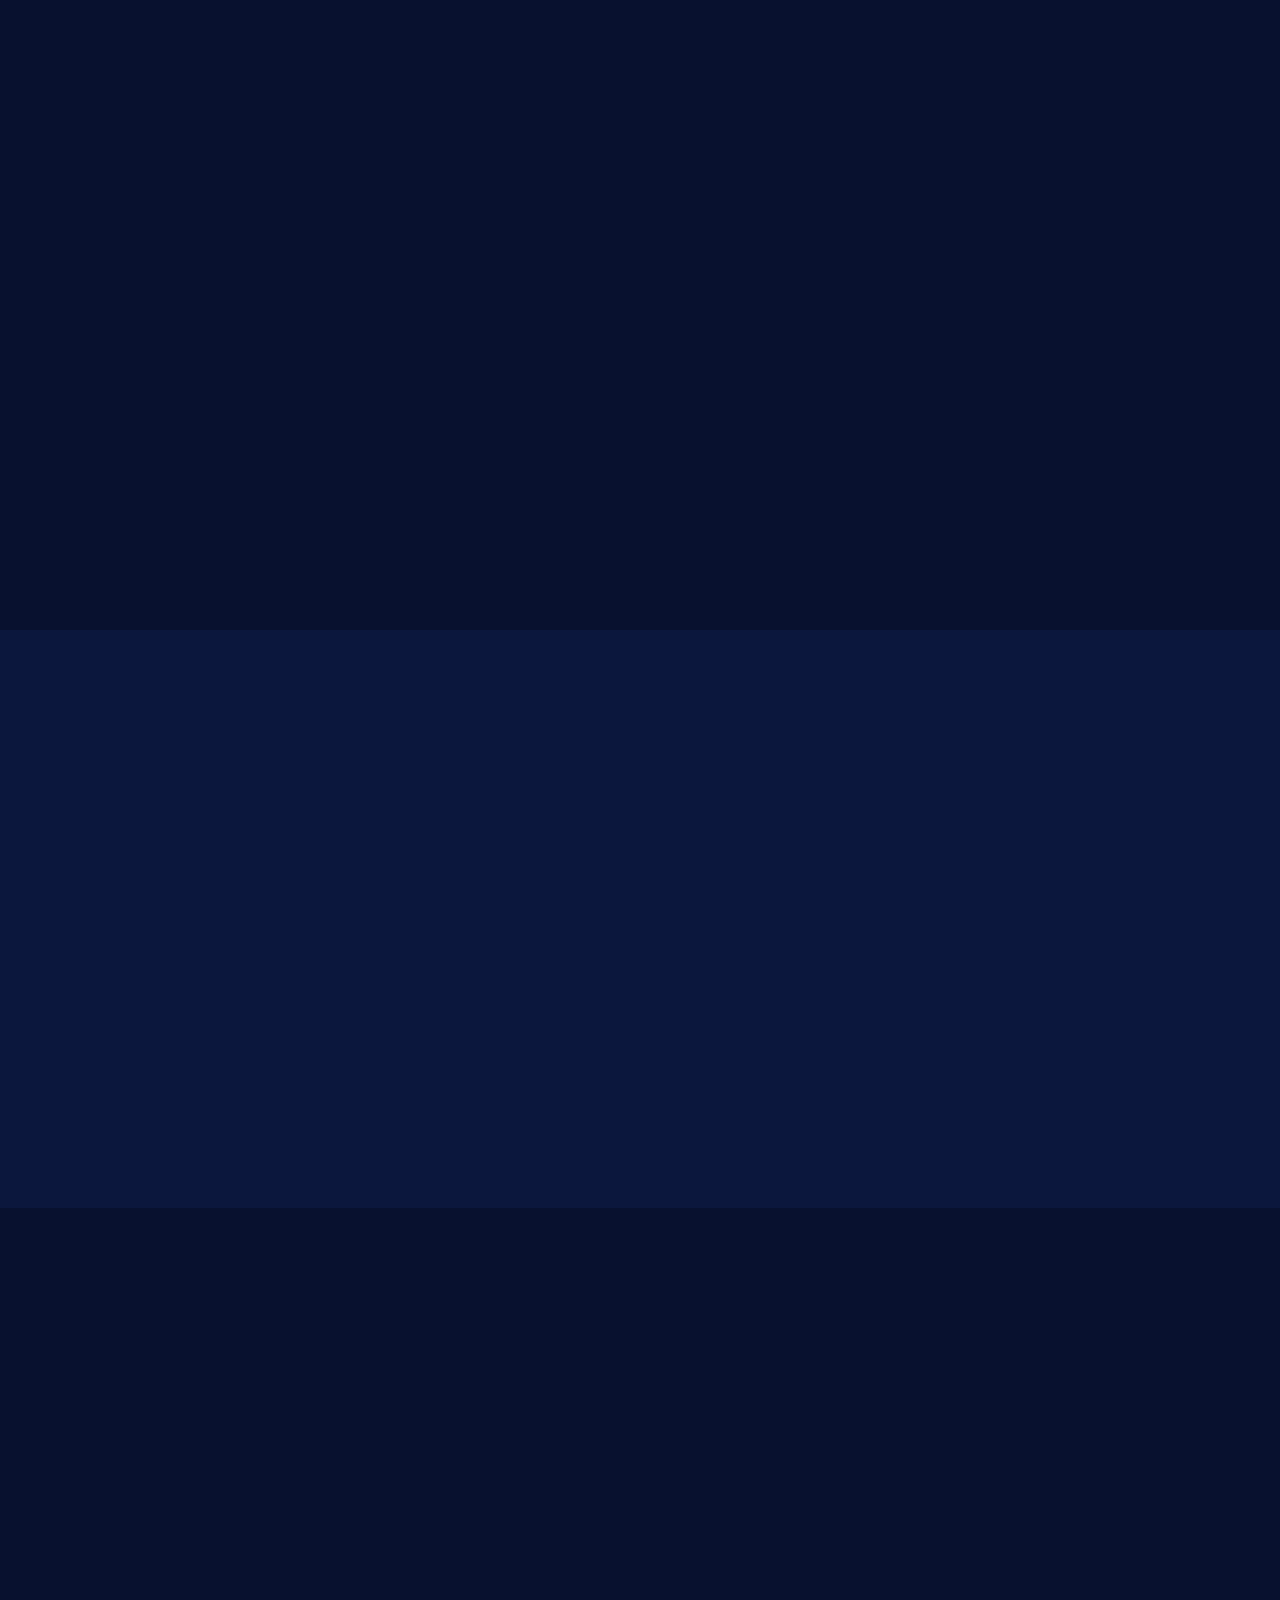
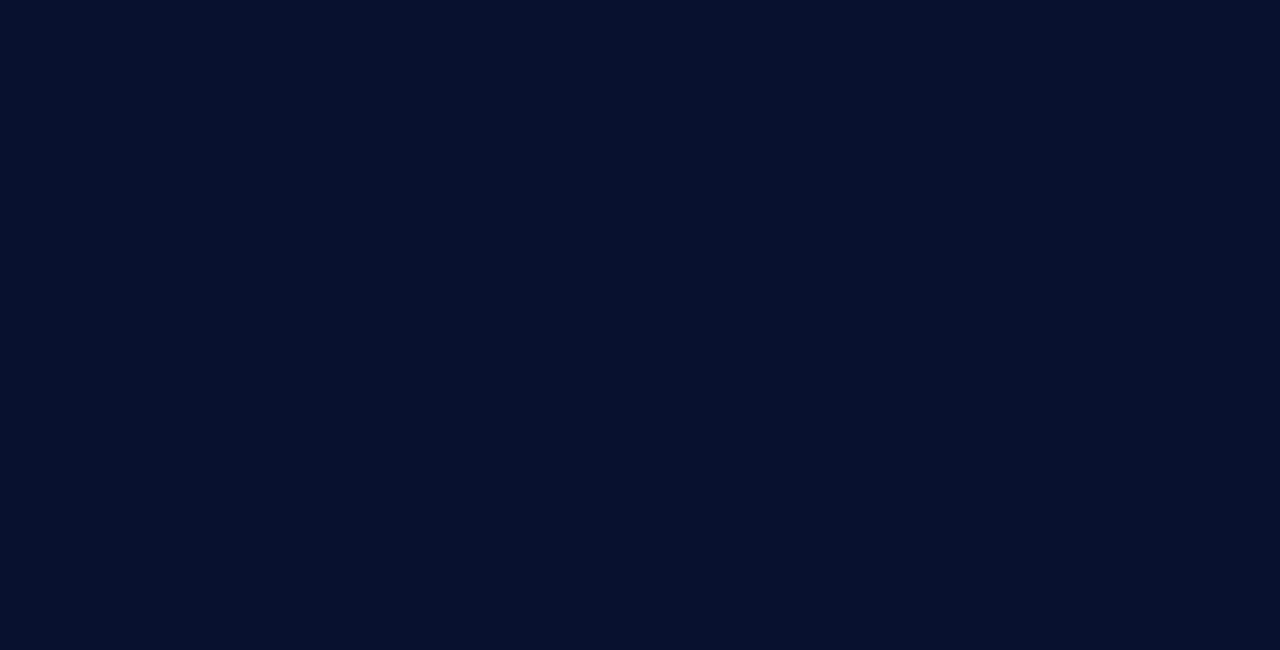
==== commit d58ad122: "fix" ====
--- a/index.html
+++ b/index.html
@@ -142,7 +142,7 @@
                             </div>
                         </div>
                         <div class="owl-carousel-item position-relative">
-                            <img class="img-fluid" src="img/pavement.jpg" alt="">
+                            <img class="img-fluid" src="img/pavement-service.jpg" alt="">
                             <div class="owl-carousel-text">
                                 <h1 class="display-1 text-white mb-0">Pavement</h1>
                             </div>
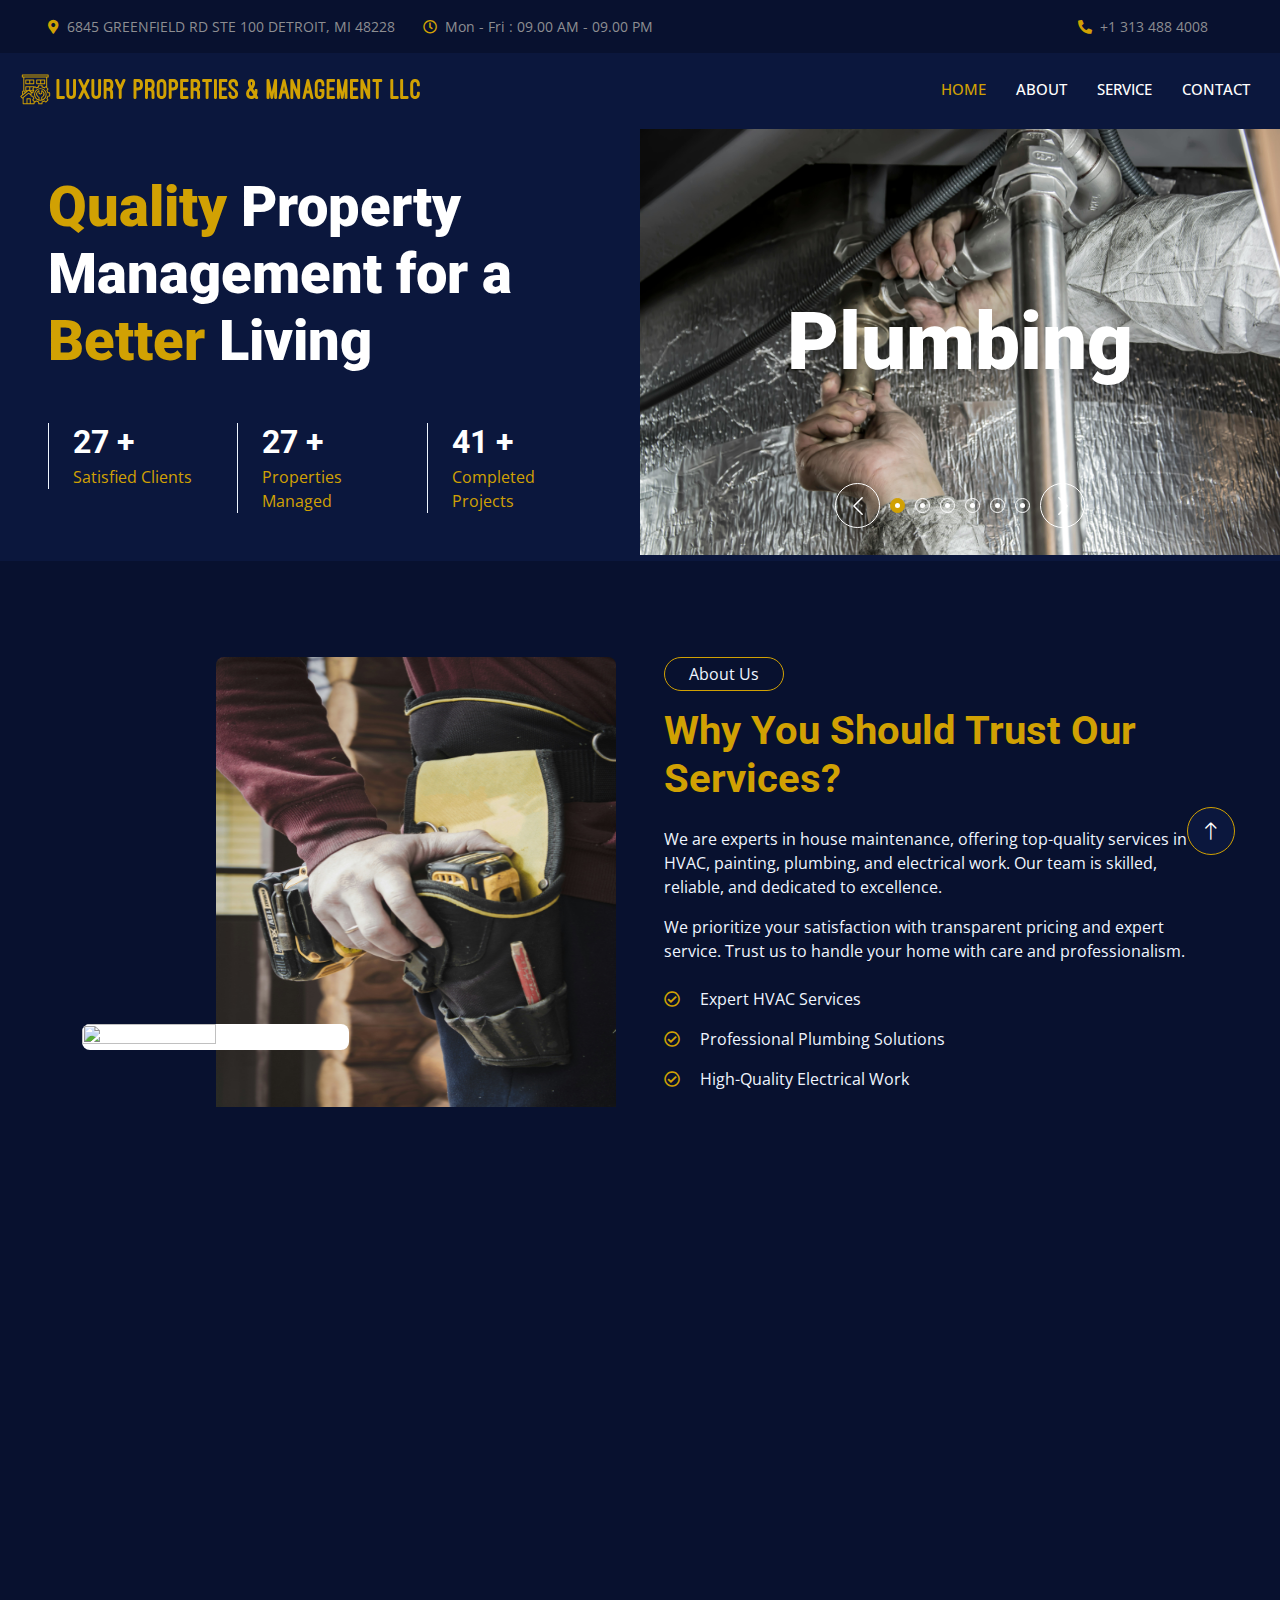
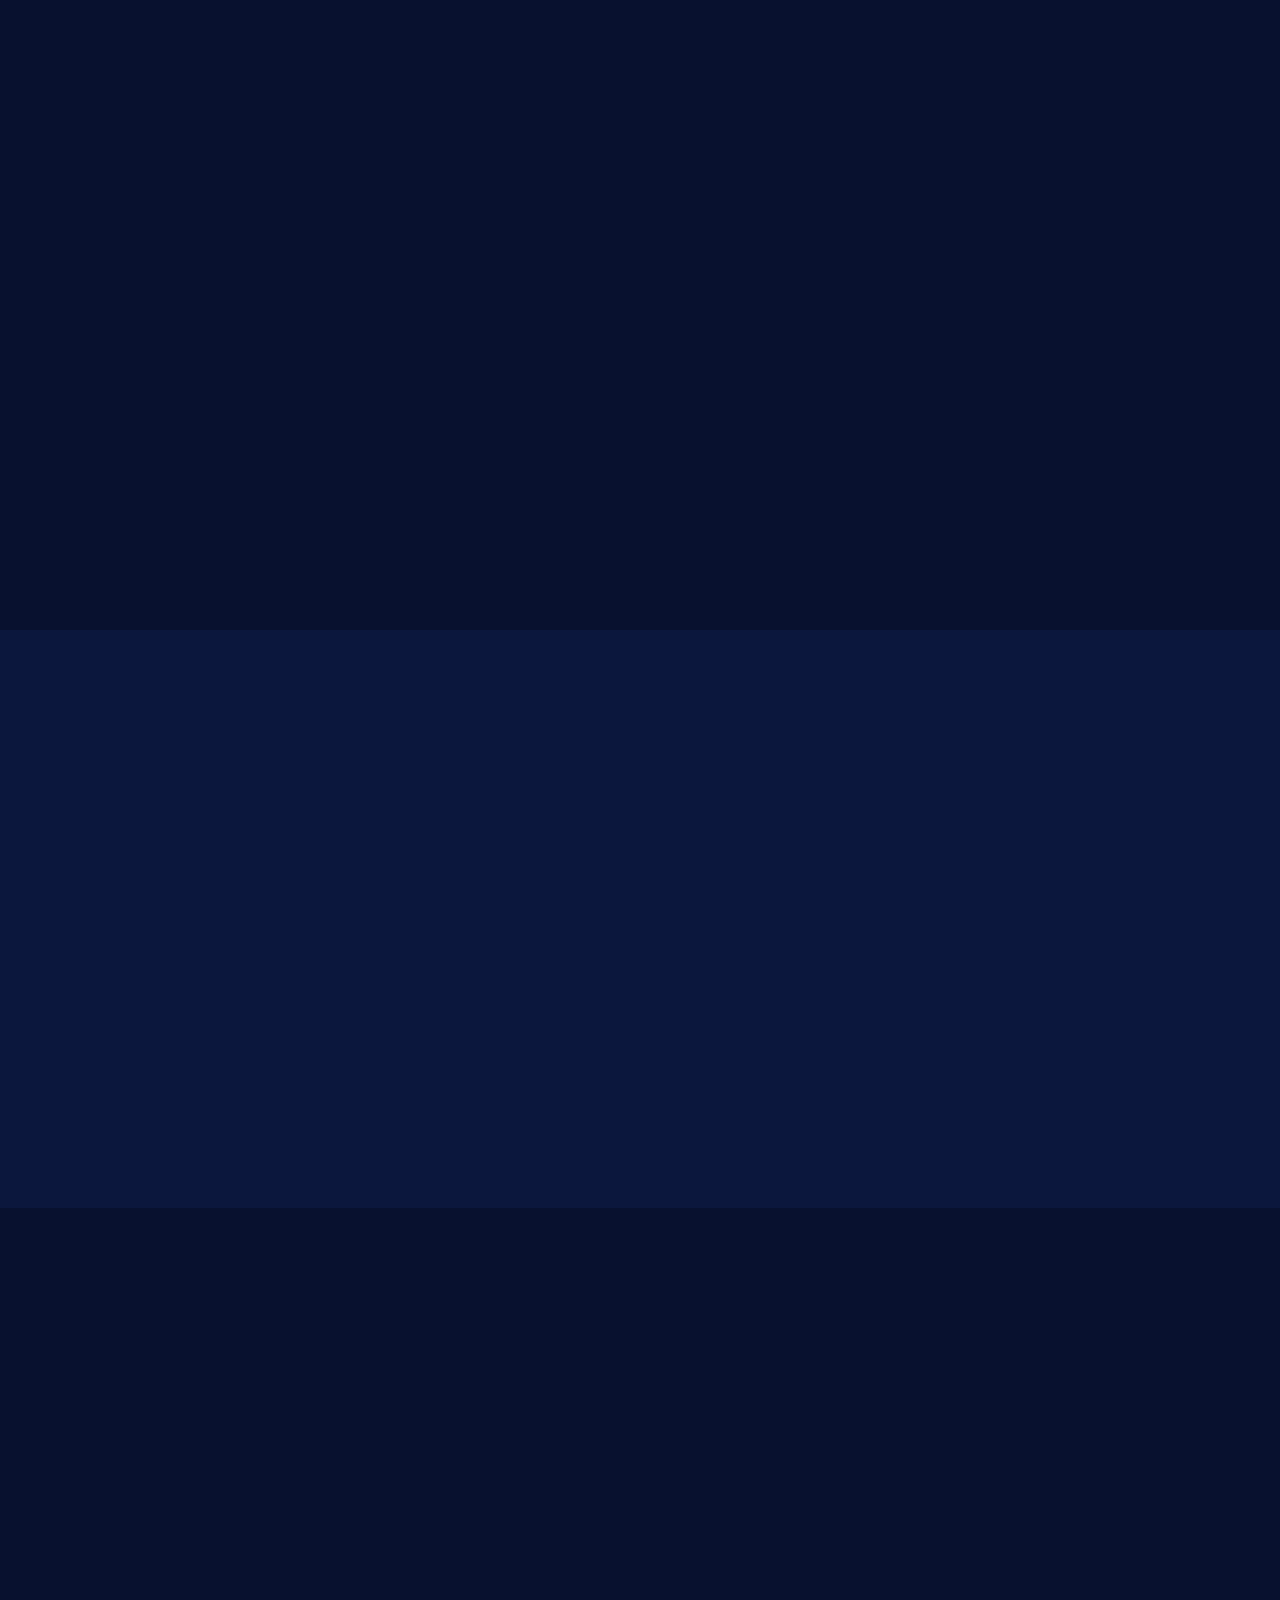
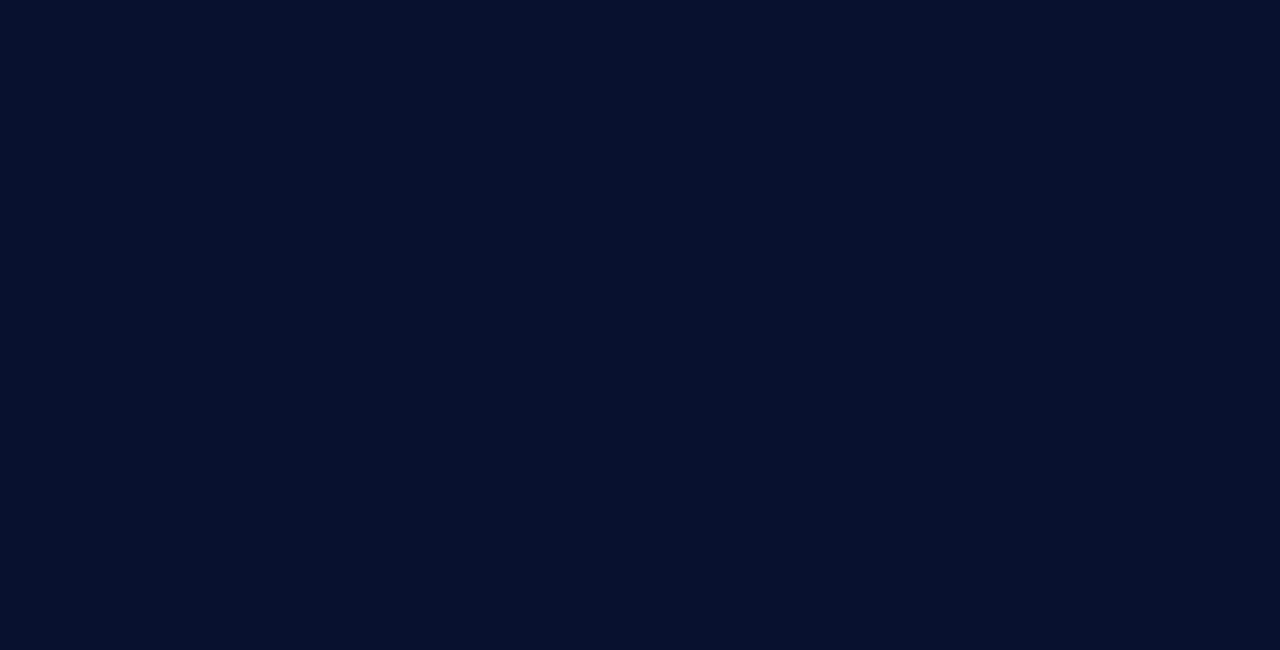
==== commit e8525a63: "fixes" ====
--- a/index.html
+++ b/index.html
@@ -103,19 +103,28 @@
                     <div class="row g-4">
                         <div class="col-sm-4">
                             <div class="border-start border-light ps-4">
-                                <h2 class="text-white mb-1" data-toggle="counter-up">100</h2>
-                                <p class="text-primary mb-0">Happy Clients</p>
+                                <h2 class="text-white mb-1">
+                                    <span data-toggle="counter-up">100</span>
+                                    +
+                                </h2>
+                                <p class="text-primary mb-0">Satisfied Clients</p>
                             </div>
                         </div>
                         <div class="col-sm-4">
                             <div class="border-start border-light ps-4">
-                                <h2 class="text-white mb-1" data-toggle="counter-up">100</h2>
+                                <h2 class="text-white mb-1">
+                                    <span data-toggle="counter-up">100</span>
+                                    +
+                                </h2>
                                 <p class="text-primary mb-0">Properties Managed</p>
                             </div>
                         </div>
                         <div class="col-sm-4">
                             <div class="border-start border-light ps-4">
-                                <h2 class="text-white mb-1" data-toggle="counter-up">150</h2>
+                                <h2 class="text-white mb-1">
+                                    <span data-toggle="counter-up">150</span>
+                                    +
+                                </h2>
                                 <p class="text-primary mb-0">Completed Projects</p>
                             </div>
                         </div>
